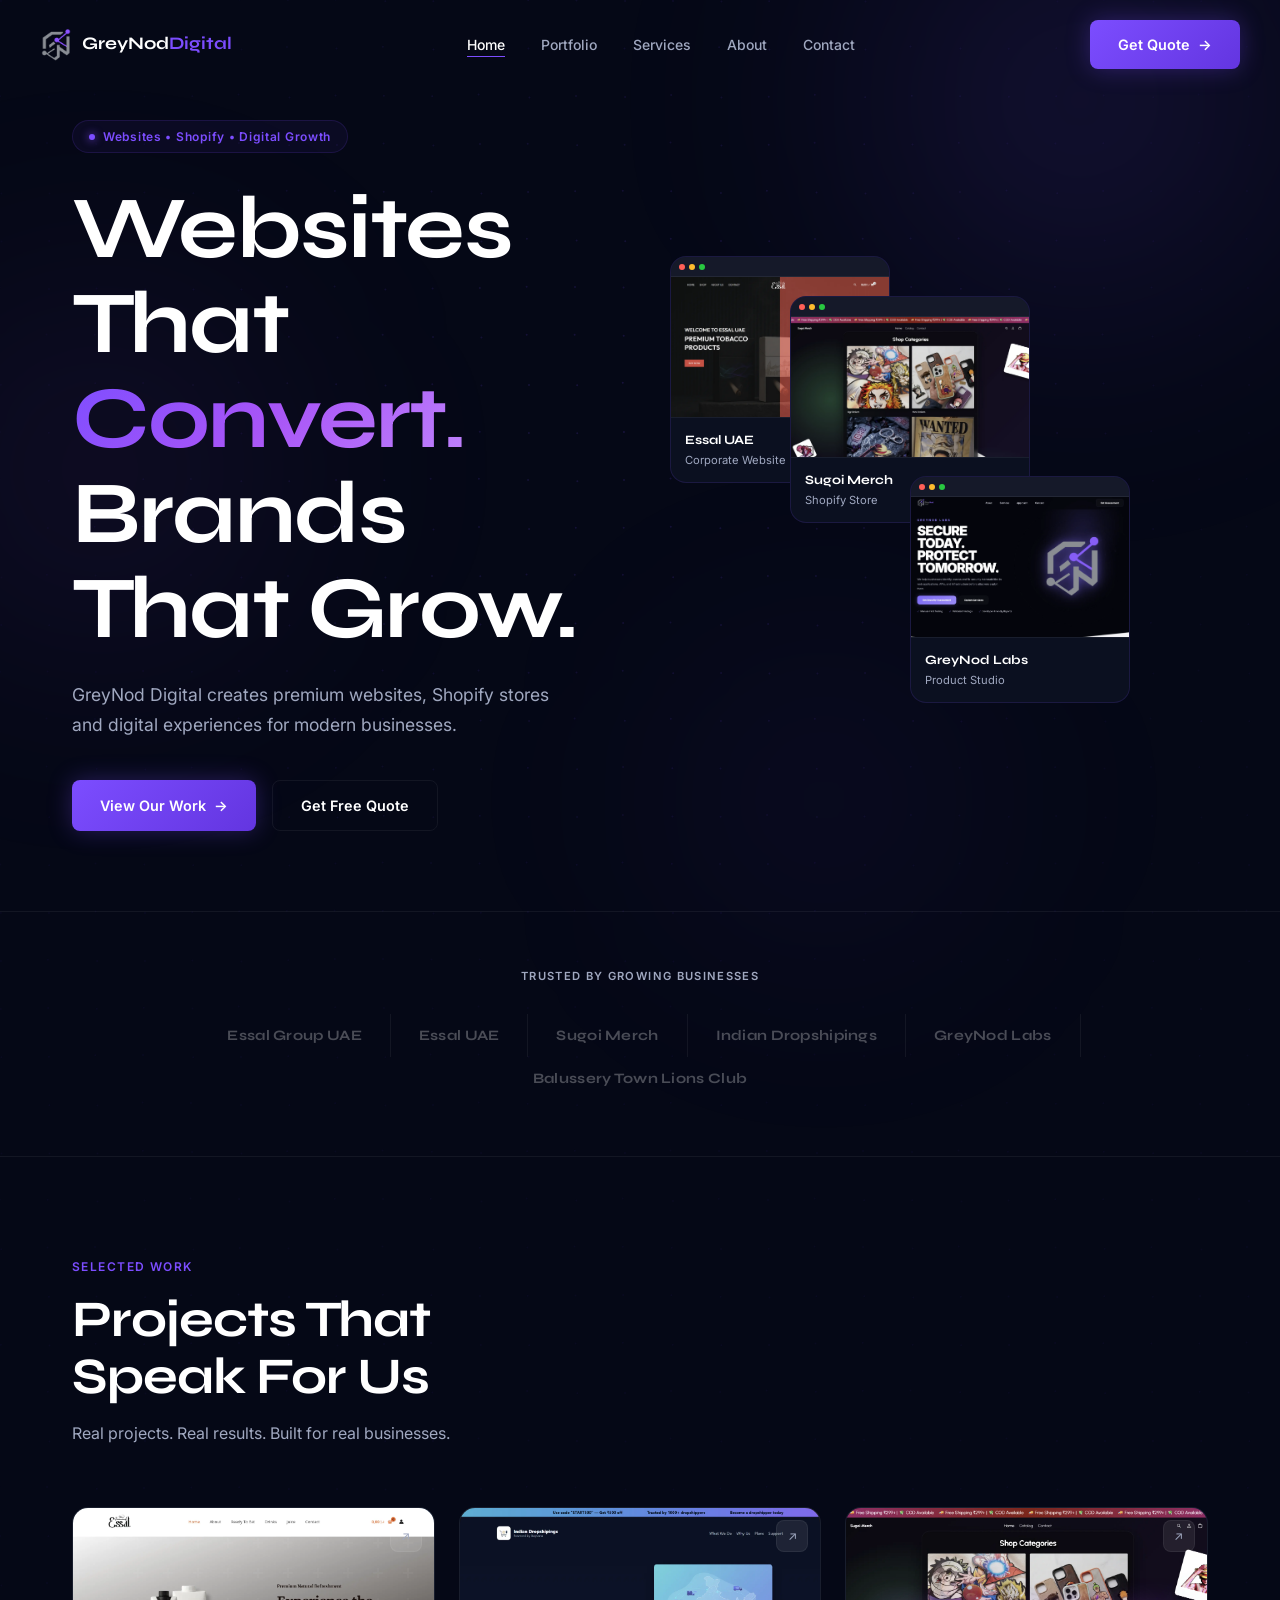
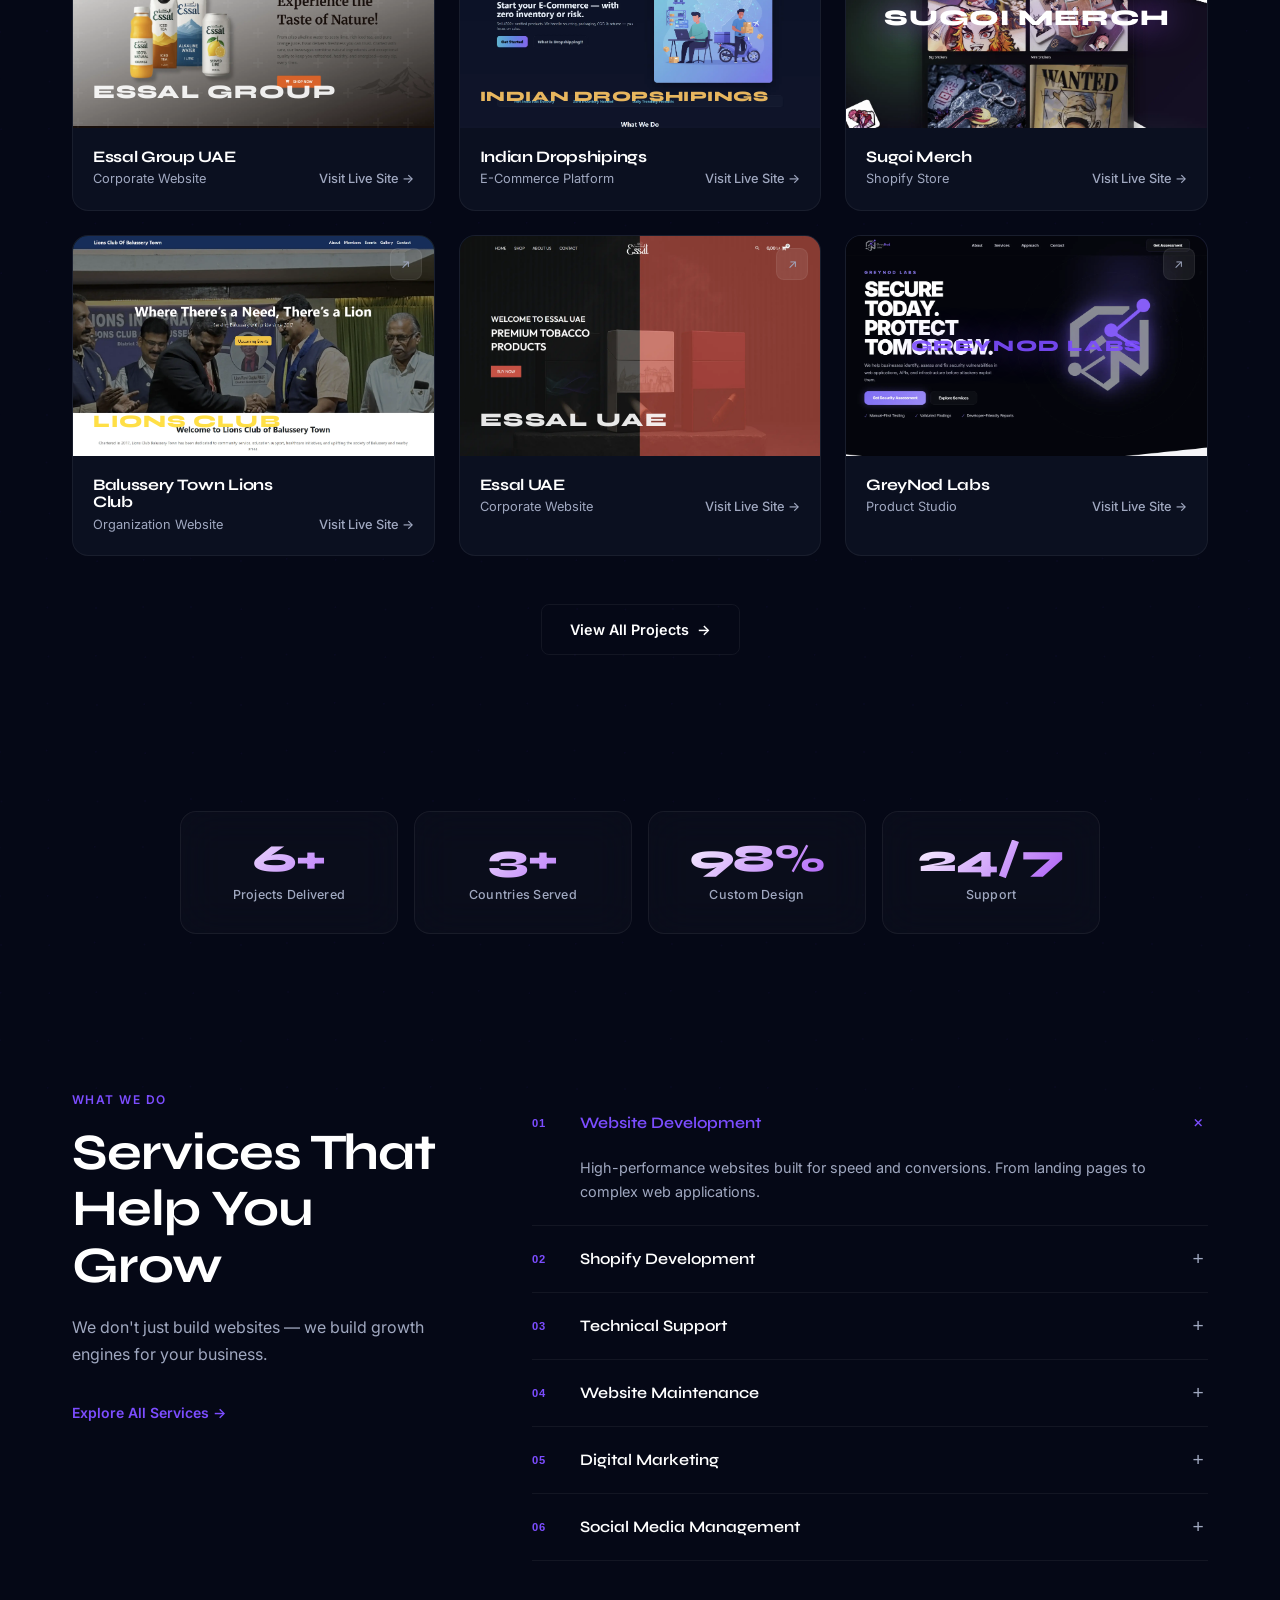
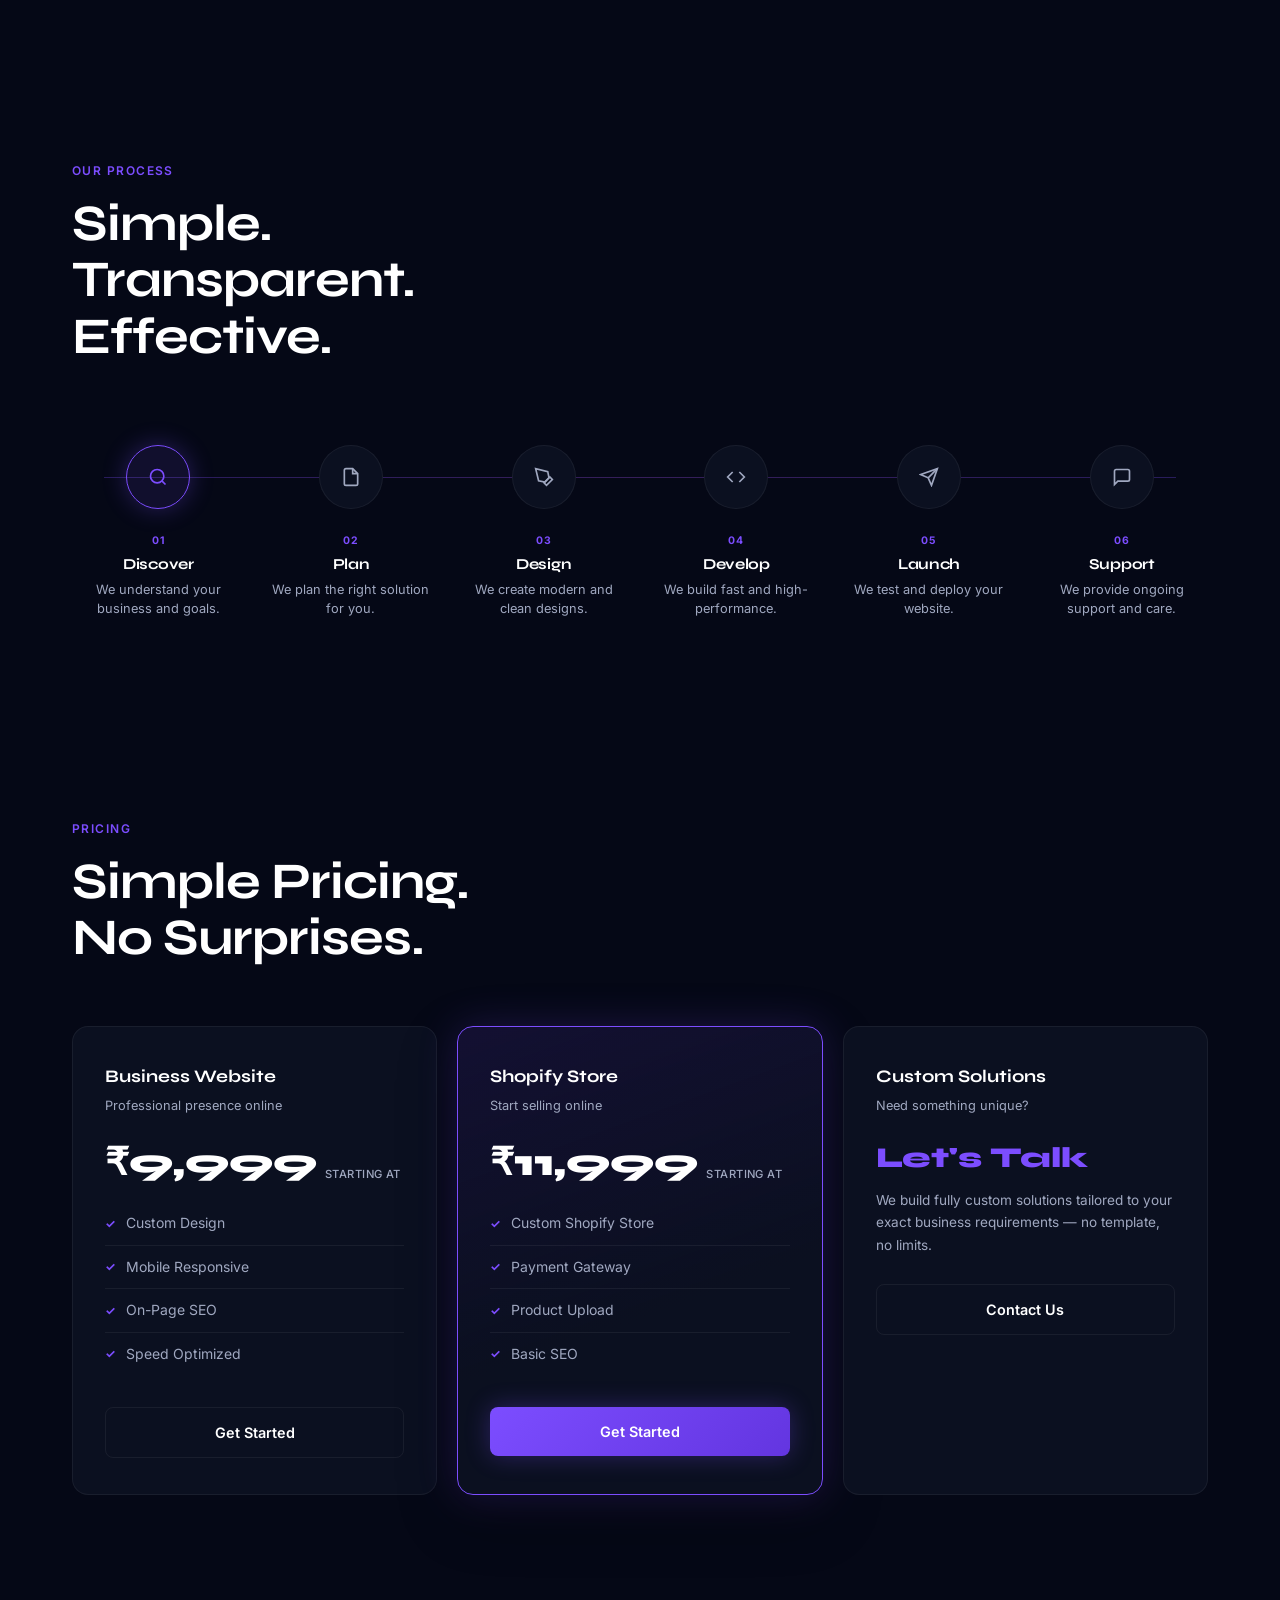
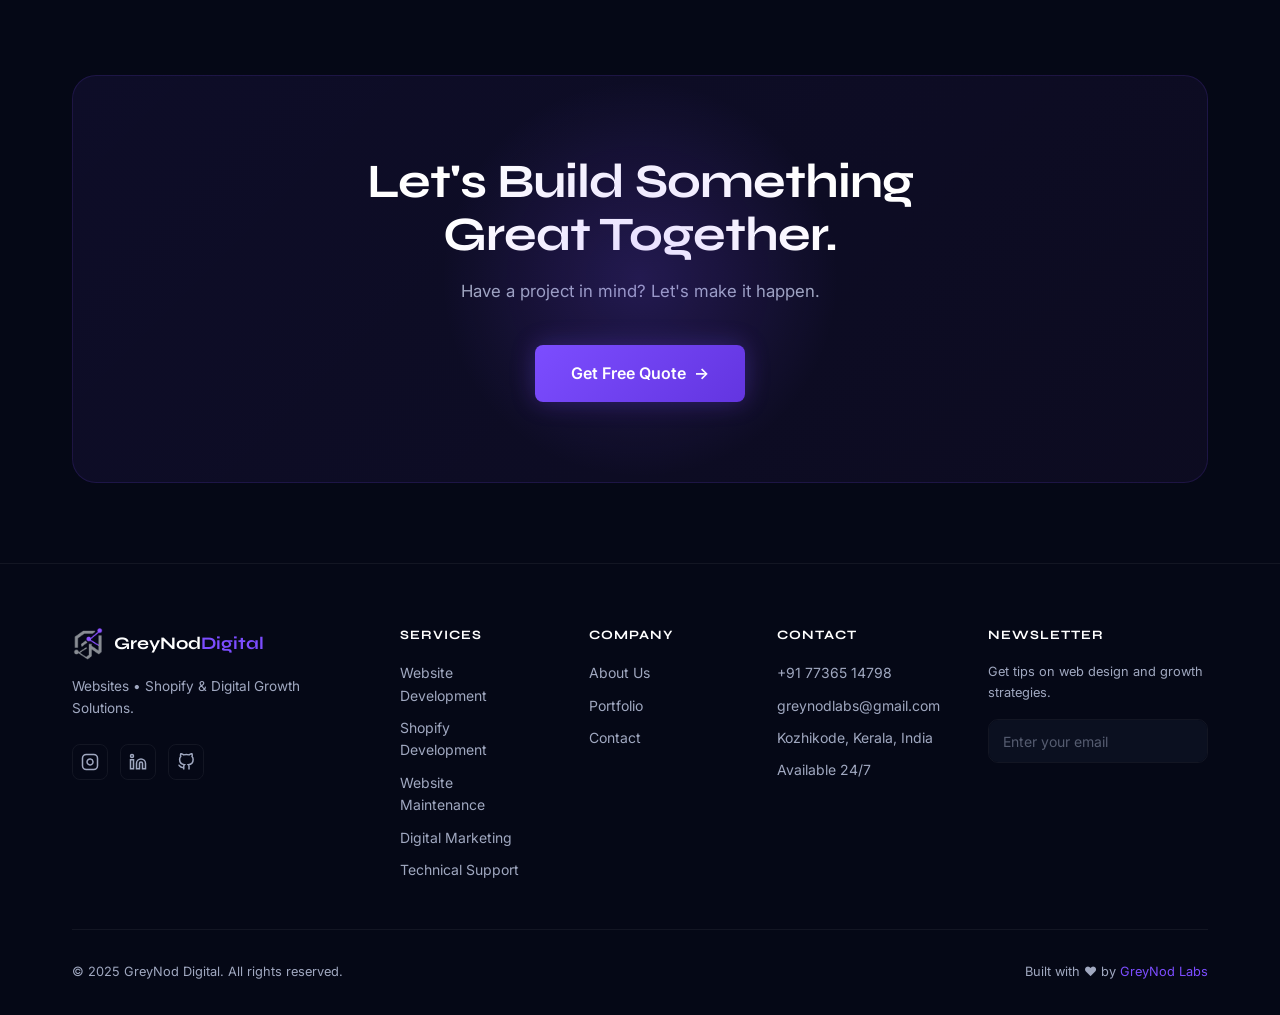
==== index.html @ eddce2ac "Initial GreyNod Digital website" ====
<!DOCTYPE html>
<html lang="en">
<head>
  <meta charset="UTF-8" />
  <meta name="viewport" content="width=device-width, initial-scale=1.0" />
  <title>GreyNod Digital — Websites • Shopify • Digital Growth</title>
  <meta name="description" content="GreyNod Digital creates premium websites, Shopify stores and digital experiences for modern businesses." />
  <link rel="canonical" href="https://greynoddigital.com/" />
  <link rel="icon" href="assets/logo/favicon.ico" />
  <meta property="og:type" content="website" />
  <meta property="og:title" content="GreyNod Digital — Websites • Shopify • Digital Growth" />
  <meta property="og:description" content="GreyNod Digital creates premium websites, Shopify stores and digital experiences for modern businesses." />
  <meta property="og:url" content="https://greynoddigital.com/" />
  <meta property="og:image" content="assets/logo/logo.png" />
  <meta name="twitter:card" content="summary_large_image" />
  <meta name="twitter:title" content="GreyNod Digital — Websites • Shopify • Digital Growth" />
  <meta name="twitter:description" content="GreyNod Digital creates premium websites, Shopify stores and digital experiences for modern businesses." />
  <meta name="twitter:image" content="assets/logo/logo.png" />
  <link rel="preconnect" href="https://fonts.googleapis.com" />
  <link rel="preconnect" href="https://fonts.gstatic.com" crossorigin />
  <link href="https://fonts.googleapis.com/css2?family=Inter:wght@300;400;500;600;700&family=Syne:wght@600;700;800&display=swap" rel="stylesheet" />
  <link rel="stylesheet" href="style.css" />
</head>
<body>

  <!-- BACKGROUND -->
  <canvas id="grid-canvas"></canvas>
  <div class="orb orb-1"></div>
  <div class="orb orb-2"></div>
  <div class="orb orb-3"></div>

  <!-- NAVIGATION -->
  <nav id="navbar">
    <div class="nav-inner">
      <a href="index.html" class="logo">
        <!-- Replace src with assets/logo/greynod-digital.svg when ready -->
        <img src="assets/logo/logo.png" alt="GreyNod Digital logo" width="32" height="32">
        <span class="logo-text">GreyNod<span class="logo-accent">Digital</span></span>
      </a>
      <ul class="nav-links">
        <li><a href="index.html">Home</a></li>
        <li><a href="portfolio.html">Portfolio</a></li>
        <li><a href="services.html">Services</a></li>
        <li><a href="about.html">About</a></li>
        <li><a href="contact.html">Contact</a></li>
      </ul>
      <a href="contact.html" class="btn btn-primary magnetic">Get Quote <span class="btn-arrow">→</span></a>
      <button class="nav-toggle" aria-label="Toggle menu">
        <span></span><span></span><span></span>
      </button>
    </div>
  </nav>

 <!-- HERO -->

<section id="home" class="hero">
  <div class="hero-content">
    <div class="hero-badge reveal">
      <span class="badge-dot"></span>
      Websites • Shopify • Digital Growth
    </div>

<h1 class="hero-headline reveal">
  Websites That<br />
  <span class="text-gradient">Convert.</span><br />
  Brands That Grow.
</h1>

<p class="hero-sub reveal">
  GreyNod Digital creates premium websites, Shopify stores and digital experiences for modern businesses.
</p>

<div class="hero-actions reveal">
  <a href="portfolio.html" class="btn btn-primary magnetic">
    View Our Work
    <span class="btn-arrow">→</span>
  </a>

  <a href="contact.html" class="btn btn-ghost magnetic">
    Get Free Quote
  </a>
</div>

  </div>

  <div class="hero-visual">

<!-- CARD 1 : ESSAL UAE -->
<a href="https://essaluae.com/"
   target="_blank"
   rel="noopener noreferrer"
   class="project-card-link">

  <div class="project-card card-1 reveal">
    <div class="card-screen">
      <div class="card-screen-bar"></div>

      <div class="card-img-block essal-bg has-photo">
        <img
          src="assets/portfolio/essal-uae.webp"
          alt="Essal UAE website"
          class="card-screenshot">
      </div>
    </div>

    <div class="card-label">
      <span class="card-name">Essal UAE</span>
      <span class="card-type">Corporate Website</span>
    </div>

    <div class="card-glow"></div>
  </div>

</a>

<!-- CARD 2 : SUGOI MERCH -->
<a href="https://www.sugoimerch.in/"
   target="_blank"
   rel="noopener noreferrer"
   class="project-card-link">

  <div class="project-card card-2 reveal">
    <div class="card-screen">
      <div class="card-screen-bar"></div>

      <div class="card-img-block sugoi-bg">
        <img
          src="assets/portfolio/sugoi-merch.webp"
          alt="Sugoi Merch Shopify Store"
          class="card-screenshot">
      </div>
    </div>

    <div class="card-label">
      <span class="card-name">Sugoi Merch</span>
      <span class="card-type">Shopify Store</span>
    </div>

    <div class="card-glow glow-pink"></div>
  </div>

</a>

<!-- CARD 3 : GREYNOD LABS -->
<a href="https://greynodlabs.com/"
   target="_blank"
   rel="noopener noreferrer"
   class="project-card-link">

  <div class="project-card card-3 reveal">
    <div class="card-screen">
      <div class="card-screen-bar"></div>

      <div class="card-img-block greynod-bg">
        <img
          src="assets/portfolio/greynod-labs.webp"
          alt="GreyNod Labs Website"
          class="card-screenshot">
      </div>
    </div>

    <div class="card-label">
      <span class="card-name">GreyNod Labs</span>
      <span class="card-type">Product Studio</span>
    </div>

    <div class="card-glow glow-cyan"></div>
  </div>

</a>

  </div>
</section>


  <!-- TRUST — Static, no animation -->
  <section id="trust" class="trust">
    <div class="container">
      <p class="trust-label">Trusted by growing businesses</p>
      <div class="trust-logos">
        <span>Essal Group UAE</span>
        <span>Essal UAE</span>
        <span>Sugoi Merch</span>
        <span>Indian Dropshipings</span>
        <span>GreyNod Labs</span>
        <span>Balussery Town Lions Club</span>
      </div>
    </div>
  </section>

  <!-- PORTFOLIO (moved above services per brief) -->
  <section id="portfolio" class="portfolio">
    <div class="container">
      <div class="section-header reveal">
        <p class="eyebrow">Selected Work</p>
        <h2>Projects That<br/>Speak For Us</h2>
        <p class="section-sub">Real projects. Real results. Built for real businesses.</p>
      </div>
      <div class="portfolio-grid">
        <div class="portfolio-item reveal" data-category="Corporate Website">
          <div class="portfolio-thumb essal-group-bg has-photo">
            <img src="assets/portfolio/essal-group-uae.webp" alt="Essal Group UAE website">
            <div class="portfolio-overlay">
              <a href="https://essalgroupuae.com/" class="btn btn-sm btn-primary">View Project →</a>
            </div>
            <span class="portfolio-ext-icon">↗</span>
          </div>
          <div class="portfolio-info">
            <div>
              <h3>Essal Group UAE</h3>
              <p>Corporate Website</p>
            </div>
            <a href="https://essalgroupuae.com/" class="link-arrow-sm">Visit Live Site →</a>
          </div>
        </div>
        <div class="portfolio-item reveal" data-category="E-Commerce Platform">
          <div class="portfolio-thumb indian-drop-bg has-photo">
            <img src="assets/portfolio/indian-dropshipings.webp" alt="Indian Dropshipings website">
            <div class="portfolio-overlay">
              <a href="https://indiandropshipings.com/" class="btn btn-sm btn-primary">View Project →</a>
            </div>
            <span class="portfolio-ext-icon">↗</span>
          </div>
          <div class="portfolio-info">
            <div>
              <h3>Indian Dropshipings</h3>
              <p>E-Commerce Platform</p>
            </div>
            <a href="https://indiandropshipings.com/" class="link-arrow-sm">Visit Live Site →</a>
          </div>
        </div>
        <div class="portfolio-item reveal" data-category="Shopify Store">
          <div class="portfolio-thumb sugoi-port-bg has-photo">
            <img src="assets/portfolio/sugoi-merch.webp" alt="Sugoi Merch Shopify store">
            <div class="portfolio-overlay">
              <a href="https://www.sugoimerch.in/" class="btn btn-sm btn-primary">View Project →</a>
            </div>
            <span class="portfolio-ext-icon">↗</span>
          </div>
          <div class="portfolio-info">
            <div>
              <h3>Sugoi Merch</h3>
              <p>Shopify Store</p>
            </div>
            <a href="https://www.sugoimerch.in/" class="link-arrow-sm">Visit Live Site →</a>
          </div>
        </div>
        <div class="portfolio-item reveal" data-category="Organization Website">
          <div class="portfolio-thumb lions-bg has-photo">
            <img src="assets/portfolio/lions-club.webp" alt="Balussery Town Lions Club website">
            <div class="portfolio-overlay">
              <a href="https://balusserytownlionsclub.github.io/" class="btn btn-sm btn-primary">View Project →</a>
            </div>
            <span class="portfolio-ext-icon">↗</span>
          </div>
          <div class="portfolio-info">
            <div>
              <h3>Balussery Town Lions Club</h3>
              <p>Organization Website</p>
            </div>
            <a href="https://balusserytownlionsclub.github.io/" class="link-arrow-sm">Visit Live Site →</a>
          </div>
        </div>
        <div class="portfolio-item reveal" data-category="Corporate Website">
          <div class="portfolio-thumb essal-uae-bg has-photo">
            <img src="assets/portfolio/essal-uae.webp" alt="Essal UAE website">
            <div class="portfolio-overlay">
              <a href=" https://essaluae.com/" class="btn btn-sm btn-primary">View Project →</a>
            </div>
            <span class="portfolio-ext-icon">↗</span>
          </div>
          <div class="portfolio-info">
            <div>
              <h3>Essal UAE</h3>
              <p>Corporate Website</p>
            </div>
            <a href=" https://essaluae.com/" class="link-arrow-sm">Visit Live Site →</a>
          </div>
        </div>
        <div class="portfolio-item reveal" data-category="Product Studio">
          <div class="portfolio-thumb greynod-port-bg has-photo">
            <img src="assets/portfolio/greynod-labs.webp" alt="GreyNod Labs website">
            <div class="portfolio-overlay">
              <a href="https://greynodlabs.com/" class="btn btn-sm btn-primary">View Project →</a>
            </div>
            <span class="portfolio-ext-icon">↗</span>
          </div>
          <div class="portfolio-info">
            <div>
              <h3>GreyNod Labs</h3>
              <p>Product Studio</p>
            </div>
            <a href="https://greynodlabs.com/" class="link-arrow-sm">Visit Live Site →</a>
          </div>
        </div>
      </div>
      <div class="section-cta reveal">
        <a href="portfolio.html" class="btn btn-ghost magnetic">View All Projects <span class="btn-arrow">→</span></a>
      </div>
    </div>
  </section>

  <!-- STATS — Option B: 4 clean columns, no outer container -->
  <section class="stats">
    <div class="container">
      <div class="stats-cols">
        <div class="stat-col reveal">
          <div class="stat-number" data-target="6" data-suffix="+">0+</div>
          <div class="stat-label">Projects Delivered</div>
        </div>
        <div class="stat-col reveal">
          <div class="stat-number" data-target="3" data-suffix="+">0+</div>
          <div class="stat-label">Countries Served</div>
        </div>
        <div class="stat-col reveal">
          <div class="stat-number" data-target="100" data-suffix="%">0%</div>
          <div class="stat-label">Custom Design</div>
        </div>
        <div class="stat-col reveal">
          <div class="stat-number" data-suffix="/7">24/7</div>
          <div class="stat-label">Support</div>
        </div>
      </div>
    </div>
  </section>

  <!-- SERVICES -->
  <section id="services" class="services">
    <div class="container services-layout">
      <div class="services-left reveal">
        <p class="eyebrow">What we do</p>
        <h2>Services That<br/>Help You Grow</h2>
        <p class="services-desc">We don't just build websites — we build growth engines for your business.</p>
        <a href="services.html" class="link-arrow magnetic">Explore All Services →</a>
      </div>
      <div class="services-right">
        <div class="accordion-item reveal active" data-index="0">
          <button class="accordion-trigger">
            <span class="acc-num">01</span>
            <span class="acc-title">Website Development</span>
            <span class="acc-icon">+</span>
          </button>
          <div class="accordion-body">
            High-performance websites built for speed and conversions. From landing pages to complex web applications.
          </div>
        </div>
        <div class="accordion-item reveal" data-index="1">
          <button class="accordion-trigger">
            <span class="acc-num">02</span>
            <span class="acc-title">Shopify Development</span>
            <span class="acc-icon">+</span>
          </button>
          <div class="accordion-body">
            Custom Shopify stores that convert visitors into buyers. Full setup, theme customisation, and integrations.
          </div>
        </div>
        <div class="accordion-item reveal" data-index="2">
          <button class="accordion-trigger">
            <span class="acc-num">03</span>
            <span class="acc-title">Technical Support</span>
            <span class="acc-icon">+</span>
          </button>
          <div class="accordion-body">
            Fast and reliable support when you need it most. Bug fixes, performance tuning, and emergency help.
          </div>
        </div>
        <div class="accordion-item reveal" data-index="3">
          <button class="accordion-trigger">
            <span class="acc-num">04</span>
            <span class="acc-title">Website Maintenance</span>
            <span class="acc-icon">+</span>
          </button>
          <div class="accordion-body">
            Updates, backups, and ongoing care for your website so it stays fast, secure, and always running.
          </div>
        </div>
        <div class="accordion-item reveal" data-index="4">
          <button class="accordion-trigger">
            <span class="acc-num">05</span>
            <span class="acc-title">Digital Marketing</span>
            <span class="acc-icon">+</span>
          </button>
          <div class="accordion-body">
            Strategies that help your brand reach more customers. SEO, paid ads, and growth campaigns.
          </div>
        </div>
        <div class="accordion-item reveal" data-index="5">
          <button class="accordion-trigger">
            <span class="acc-num">06</span>
            <span class="acc-title">Social Media Management</span>
            <span class="acc-icon">+</span>
          </button>
          <div class="accordion-body">
            Content, engagement, and growth for your brand across Instagram, LinkedIn, and more.
          </div>
        </div>
      </div>
    </div>
  </section>

  <!-- PROCESS -->
  <section id="process" class="process">
    <div class="container">
      <div class="section-header reveal">
        <p class="eyebrow">Our Process</p>
        <h2>Simple.<br/>Transparent.<br/>Effective.</h2>
      </div>
      <div class="process-timeline reveal">
        <div class="process-line"></div>
        <div class="process-steps">
          <div class="process-step active" data-step="0">
            <div class="step-node">
              <svg width="20" height="20" viewBox="0 0 24 24" fill="none" stroke="currentColor" stroke-width="2"><circle cx="11" cy="11" r="8"/><path d="m21 21-4.35-4.35"/></svg>
            </div>
            <div class="step-content">
              <span class="step-num">01</span>
              <h4>Discover</h4>
              <p>We understand your business and goals.</p>
            </div>
          </div>
          <div class="process-step" data-step="1">
            <div class="step-node">
              <svg width="20" height="20" viewBox="0 0 24 24" fill="none" stroke="currentColor" stroke-width="2"><path d="M14 2H6a2 2 0 0 0-2 2v16a2 2 0 0 0 2 2h12a2 2 0 0 0 2-2V8z"/><polyline points="14 2 14 8 20 8"/></svg>
            </div>
            <div class="step-content">
              <span class="step-num">02</span>
              <h4>Plan</h4>
              <p>We plan the right solution for you.</p>
            </div>
          </div>
          <div class="process-step" data-step="2">
            <div class="step-node">
              <svg width="20" height="20" viewBox="0 0 24 24" fill="none" stroke="currentColor" stroke-width="2"><path d="M12 19l7-7 3 3-7 7-3-3z"/><path d="M18 13l-1.5-7.5L2 2l3.5 14.5L13 18l5-5z"/></svg>
            </div>
            <div class="step-content">
              <span class="step-num">03</span>
              <h4>Design</h4>
              <p>We create modern and clean designs.</p>
            </div>
          </div>
          <div class="process-step" data-step="3">
            <div class="step-node">
              <svg width="20" height="20" viewBox="0 0 24 24" fill="none" stroke="currentColor" stroke-width="2"><polyline points="16 18 22 12 16 6"/><polyline points="8 6 2 12 8 18"/></svg>
            </div>
            <div class="step-content">
              <span class="step-num">04</span>
              <h4>Develop</h4>
              <p>We build fast and high-performance.</p>
            </div>
          </div>
          <div class="process-step" data-step="4">
            <div class="step-node">
              <svg width="20" height="20" viewBox="0 0 24 24" fill="none" stroke="currentColor" stroke-width="2"><path d="M22 2L11 13"/><path d="M22 2L15 22 11 13 2 9l20-7z"/></svg>
            </div>
            <div class="step-content">
              <span class="step-num">05</span>
              <h4>Launch</h4>
              <p>We test and deploy your website.</p>
            </div>
          </div>
          <div class="process-step" data-step="5">
            <div class="step-node">
              <svg width="20" height="20" viewBox="0 0 24 24" fill="none" stroke="currentColor" stroke-width="2"><path d="M21 15a2 2 0 0 1-2 2H7l-4 4V5a2 2 0 0 1 2-2h14a2 2 0 0 1 2 2z"/></svg>
            </div>
            <div class="step-content">
              <span class="step-num">06</span>
              <h4>Support</h4>
              <p>We provide ongoing support and care.</p>
            </div>
          </div>
        </div>
      </div>
    </div>
  </section>

  <!-- PRICING — Updated per brief -->
  <section id="pricing" class="pricing">
    <div class="container">
      <div class="section-header reveal">
        <p class="eyebrow">Pricing</p>
        <h2>Simple Pricing.<br/>No Surprises.</h2>
      </div>
      <div class="pricing-grid pricing-grid-3">
        <div class="pricing-card reveal">
          <div class="pricing-card-inner">
            <p class="plan-name">Business Website</p>
            <p class="plan-sub">Professional presence online</p>
            <div class="plan-price">₹9,999<span class="plan-from">starting at</span></div>
            <ul class="plan-features">
              <li>Custom Design</li>
              <li>Mobile Responsive</li>
              <li>On-Page SEO</li>
              <li>Speed Optimized</li>
            </ul>
            <a href="contact.html" class="btn btn-ghost magnetic w-full">Get Started</a>
          </div>
        </div>
        <div class="pricing-card featured reveal">
          <div class="pricing-card-inner">
            <p class="plan-name">Shopify Store</p>
            <p class="plan-sub">Start selling online</p>
            <div class="plan-price">₹11,999<span class="plan-from">starting at</span></div>
            <ul class="plan-features">
              <li>Custom Shopify Store</li>
              <li>Payment Gateway</li>
              <li>Product Upload</li>
              <li>Basic SEO</li>
            </ul>
            <a href="contact.html" class="btn btn-primary magnetic w-full">Get Started</a>
          </div>
        </div>
        <div class="pricing-card custom reveal">
          <div class="pricing-card-inner">
            <p class="plan-name">Custom Solutions</p>
            <p class="plan-sub">Need something unique?</p>
            <div class="plan-price custom-price">Let's Talk</div>
            <p class="custom-desc">We build fully custom solutions tailored to your exact business requirements — no template, no limits.</p>
            <a href="contact.html" class="btn btn-ghost magnetic w-full">Contact Us</a>
          </div>
        </div>
      </div>
    </div>
  </section>

  <!-- CTA -->
  <section class="cta-section">
    <div class="container">
      <div class="cta-inner reveal">
        <div class="cta-orb"></div>
        <h2>Let's Build Something<br/>Great Together.</h2>
        <p>Have a project in mind? Let's make it happen.</p>
        <a href="contact.html" class="btn btn-primary magnetic btn-lg">Get Free Quote <span class="btn-arrow">→</span></a>
      </div>
    </div>
  </section>

  <!-- FOOTER -->
  <footer class="footer">
    <div class="container">
      <div class="footer-top">
        <div class="footer-brand">
          <a href="index.html" class="logo">
            <!-- Replace with: <img src="assets/logo/greynod-digital.svg" alt="GreyNod Digital" width="32" height="32"> -->
            <img src="assets/logo/logo.png" alt="GreyNod Digital logo" width="32" height="32">
            <span class="logo-text">GreyNod<span class="logo-accent">Digital</span></span>
          </a>
          <p class="footer-tagline">Websites • Shopify & Digital Growth Solutions.</p>
          <div class="social-links">
            <a href="https://www.instagram.com/greynodlabs/" aria-label="Instagram">
              <svg width="18" height="18" viewBox="0 0 24 24" fill="none" stroke="currentColor" stroke-width="2"><rect x="2" y="2" width="20" height="20" rx="5" ry="5"/><path d="M16 11.37A4 4 0 1 1 12.63 8 4 4 0 0 1 16 11.37z"/><line x1="17.5" y1="6.5" x2="17.51" y2="6.5"/></svg>
            </a>
            <a href="https://www.linkedin.com/company/greynodlabs/" aria-label="LinkedIn">
              <svg width="18" height="18" viewBox="0 0 24 24" fill="none" stroke="currentColor" stroke-width="2"><path d="M16 8a6 6 0 0 1 6 6v7h-4v-7a2 2 0 0 0-2-2 2 2 0 0 0-2 2v7h-4v-7a6 6 0 0 1 6-6z"/><rect x="2" y="9" width="4" height="12"/><circle cx="4" cy="4" r="2"/></svg>
            </a>
            <a href="https://github.com/GreyNodlabs" aria-label="GitHub">
              <svg width="18" height="18" viewBox="0 0 24 24" fill="none" stroke="currentColor" stroke-width="2"><path d="M9 19c-5 1.5-5-2.5-7-3m14 6v-3.87a3.37 3.37 0 0 0-.94-2.61c3.14-.35 6.44-1.54 6.44-7A5.44 5.44 0 0 0 20 4.77 5.07 5.07 0 0 0 19.91 1S18.73.65 16 2.48a13.38 13.38 0 0 0-7 0C6.27.65 5.09 1 5.09 1A5.07 5.07 0 0 0 5 4.77a5.44 5.44 0 0 0-1.5 3.78c0 5.42 3.3 6.61 6.44 7A3.37 3.37 0 0 0 9 18.13V22"/></svg>
            </a>
          </div>
        </div>
        <div class="footer-links-group">
          <h5>Services</h5>
          <ul>
            <li><a href="services.html">Website Development</a></li>
            <li><a href="services.html">Shopify Development</a></li>
            <li><a href="services.html">Website Maintenance</a></li>
            <li><a href="services.html">Digital Marketing</a></li>
            <li><a href="services.html">Technical Support</a></li>
          </ul>
        </div>
        <div class="footer-links-group">
          <h5>Company</h5>
          <ul>
            <li><a href="about.html">About Us</a></li>
            <li><a href="portfolio.html">Portfolio</a></li>
            <li><a href="contact.html">Contact</a></li>
          </ul>
        </div>
        <div class="footer-links-group">
          <h5>Contact</h5>
          <ul>
            <li><a href="tel:+917736514798">+91 77365 14798</a></li>
            <li><a href="mailto:greynodlabs@gmail.com">greynodlabs@gmail.com</a></li>
            <li>Kozhikode, Kerala, India</li>
            <li>Available 24/7</li>
          </ul>
        </div>
        <div class="footer-links-group">
          <h5>Newsletter</h5>
          <p class="newsletter-desc">Get tips on web design and growth strategies.</p>
          <form class="newsletter-form" onsubmit="return false">
            <input type="email" placeholder="Enter your email" />
            <button type="submit" class="newsletter-btn">→</button>
          </form>
        </div>
      </div>
      <div class="footer-bottom">
        <p>© 2025 GreyNod Digital. All rights reserved.</p>
        <p class="footer-credit">Built with ❤ by <a href="#">GreyNod Labs</a></p>
      </div>
    </div>
  </footer>

  <script src="main.js"></script>
</body>
</html>
---- style.css ----
/* =============================================
   GREYNOD DIGITAL — PREMIUM STYLESHEET v2
   ============================================= */

*, *::before, *::after {
  box-sizing: border-box;
  margin: 0;
  padding: 0;
}

:root {
  --primary: #7C4DFF;
  --glow: #A855F7;
  --bg: #050816;
  --card: #0B1020;
  --card2: #0D1428;
  --white: #FFFFFF;
  --secondary: #A0A8C0;
  --border: rgba(124, 77, 255, 0.15);
  --border-subtle: rgba(255,255,255,0.06);
  --font-display: 'Syne', sans-serif;
  --font-body: 'Inter', sans-serif;
  --transition: 0.4s cubic-bezier(0.4, 0, 0.2, 1);
}

html {
  scroll-behavior: smooth;
  font-size: 16px;
}

body {
  background: var(--bg);
  color: var(--white);
  font-family: var(--font-body);
  overflow-x: hidden;
  line-height: 1.6;
}

/* ---- CANVAS BACKGROUND ---- */
#grid-canvas {
  position: fixed;
  inset: 0;
  z-index: 0;
  pointer-events: none;
  opacity: 0.35;
}

/* ---- ORB BLOBS ---- */
.orb {
  position: fixed;
  border-radius: 50%;
  filter: blur(120px);
  pointer-events: none;
  z-index: 0;
  animation: orbFloat 8s ease-in-out infinite alternate;
}
.orb-1 {
  width: 600px; height: 600px;
  background: radial-gradient(circle, rgba(124,77,255,0.18) 0%, transparent 70%);
  top: -200px; right: -100px;
  animation-delay: 0s;
}
.orb-2 {
  width: 500px; height: 500px;
  background: radial-gradient(circle, rgba(168,85,247,0.12) 0%, transparent 70%);
  bottom: 20%; left: -150px;
  animation-delay: -3s;
}
.orb-3 {
  width: 400px; height: 400px;
  background: radial-gradient(circle, rgba(124,77,255,0.1) 0%, transparent 70%);
  bottom: -100px; right: 20%;
  animation-delay: -6s;
}
@keyframes orbFloat {
  from { transform: translate(0, 0) scale(1); }
  to { transform: translate(40px, 60px) scale(1.08); }
}

/* ---- LAYOUT ---- */
.container {
  max-width: 1200px;
  margin: 0 auto;
  padding: 0 32px;
  position: relative;
  z-index: 1;
}

/* ---- TYPOGRAPHY ---- */
h1, h2, h3, h4, h5 {
  font-family: var(--font-display);
  font-weight: 700;
  line-height: 1.1;
  letter-spacing: -0.02em;
}

h1 { font-size: clamp(3rem, 7vw, 5.5rem); }
h2 { font-size: clamp(2rem, 4vw, 3.2rem); }
h3 { font-size: 1.25rem; }

.text-gradient {
  background: linear-gradient(135deg, var(--primary), var(--glow), #c084fc);
  -webkit-background-clip: text;
  -webkit-text-fill-color: transparent;
  background-clip: text;
}

.eyebrow {
  font-size: 0.75rem;
  font-weight: 600;
  letter-spacing: 0.12em;
  text-transform: uppercase;
  color: var(--primary);
  margin-bottom: 16px;
}

/* ---- BUTTONS ---- */
.btn {
  display: inline-flex;
  align-items: center;
  gap: 8px;
  padding: 13px 28px;
  border-radius: 8px;
  font-family: var(--font-body);
  font-size: 0.9rem;
  font-weight: 600;
  cursor: pointer;
  text-decoration: none;
  border: none;
  transition: all var(--transition);
  position: relative;
  overflow: hidden;
}
.btn::after {
  content: '';
  position: absolute;
  inset: 0;
  background: white;
  opacity: 0;
  transition: opacity 0.2s;
}
.btn:hover::after { opacity: 0.06; }

.btn-primary {
  background: linear-gradient(135deg, var(--primary), #6335e0);
  color: white;
  box-shadow: 0 0 24px rgba(124,77,255,0.3);
}
.btn-primary:hover {
  box-shadow: 0 0 40px rgba(124,77,255,0.55), 0 8px 32px rgba(124,77,255,0.3);
  transform: translateY(-1px);
}
.btn-ghost {
  background: transparent;
  color: var(--white);
  border: 1px solid var(--border-subtle);
}
.btn-ghost:hover {
  border-color: var(--primary);
  box-shadow: 0 0 20px rgba(124,77,255,0.15);
  transform: translateY(-1px);
}
.btn-sm {
  padding: 10px 20px;
  font-size: 0.8rem;
}
.btn-lg {
  padding: 16px 36px;
  font-size: 1rem;
}
.btn-arrow {
  transition: transform 0.3s;
}
.btn:hover .btn-arrow { transform: translateX(4px); }
.w-full { width: 100%; justify-content: center; }

.link-arrow {
  color: var(--primary);
  text-decoration: none;
  font-size: 0.875rem;
  font-weight: 600;
  transition: gap 0.2s, opacity 0.2s;
  display: inline-flex;
  align-items: center;
  gap: 4px;
}
.link-arrow:hover { opacity: 0.8; gap: 8px; }
.link-arrow-sm {
  color: var(--secondary);
  text-decoration: none;
  font-size: 0.8rem;
  font-weight: 500;
  transition: color 0.2s;
  white-space: nowrap;
}
.link-arrow-sm:hover { color: var(--primary); }

/* ---- REVEAL ANIMATION ---- */
.reveal {
  opacity: 0;
  transform: translateY(28px);
  transition: opacity 0.7s cubic-bezier(0.4,0,0.2,1), transform 0.7s cubic-bezier(0.4,0,0.2,1);
}
.reveal.visible {
  opacity: 1;
  transform: translateY(0);
}

/* ---- SECTION CTA ---- */
.section-cta {
  text-align: center;
  margin-top: 48px;
}

/* ============================================
   NAVIGATION
   ============================================ */
#navbar {
  position: fixed;
  top: 0;
  left: 0;
  right: 0;
  z-index: 100;
  padding: 20px 32px;
  transition: all 0.4s;
}
#navbar.scrolled {
  padding: 14px 32px;
  background: rgba(5, 8, 22, 0.85);
  backdrop-filter: blur(24px);
  border-bottom: 1px solid var(--border-subtle);
}
.nav-inner {
  max-width: 1200px;
  margin: 0 auto;
  display: flex;
  align-items: center;
  gap: 48px;
}
.logo {
  display: flex;
  align-items: center;
  gap: 10px;
  text-decoration: none;
  flex-shrink: 0;
}
/* Logo image sizing — when SVG file is added */
.logo img {
  width: 32px;
  height: 32px;
  object-fit: contain;
}
.logo-text {
  font-family: var(--font-display);
  font-size: 1.1rem;
  font-weight: 700;
  color: var(--white);
}
.logo-accent {
  color: var(--primary);
}
.nav-links {
  display: flex;
  list-style: none;
  gap: 36px;
  margin: 0 auto;
}
.nav-links a {
  color: var(--secondary);
  text-decoration: none;
  font-size: 0.875rem;
  font-weight: 500;
  transition: color 0.2s;
  position: relative;
}
.nav-links a::after {
  content: '';
  position: absolute;
  bottom: -4px;
  left: 0;
  width: 0;
  height: 1px;
  background: var(--primary);
  transition: width 0.3s;
}
.nav-links a:hover { color: var(--white); }
.nav-links a:hover::after { width: 100%; }
.nav-links a.active { color: var(--white); }
.nav-links a.active::after { width: 100%; }
.nav-toggle {
  display: none;
  flex-direction: column;
  gap: 5px;
  background: none;
  border: none;
  cursor: pointer;
  padding: 4px;
  margin-left: auto;
}
.nav-toggle span {
  display: block;
  width: 22px;
  height: 2px;
  background: var(--white);
  border-radius: 2px;
  transition: all 0.3s;
}

/* ============================================
   HERO
   ============================================ */
.hero {
  min-height: 100vh;
  display: grid;
  grid-template-columns: 1fr 1fr;
  align-items: center;
  gap: 60px;
  padding: 120px 32px 80px;
  max-width: 1200px;
  margin: 0 auto;
  position: relative;
  z-index: 1;
}
.hero-badge {
  display: inline-flex;
  align-items: center;
  gap: 8px;
  padding: 6px 16px;
  border: 1px solid var(--border);
  border-radius: 100px;
  font-size: 0.75rem;
  font-weight: 600;
  letter-spacing: 0.06em;
  color: var(--primary);
  margin-bottom: 28px;
  background: rgba(124,77,255,0.06);
}
.badge-dot {
  width: 6px;
  height: 6px;
  border-radius: 50%;
  background: var(--primary);
  box-shadow: 0 0 8px var(--primary);
  animation: pulse 2s ease-in-out infinite;
}
@keyframes pulse {
  0%, 100% { opacity: 1; transform: scale(1); }
  50% { opacity: 0.5; transform: scale(0.8); }
}
.hero-headline {
  margin-bottom: 24px;
  line-height: 1.08;
}
.hero-sub {
  color: var(--secondary);
  font-size: 1.1rem;
  line-height: 1.7;
  margin-bottom: 40px;
  max-width: 480px;
}
.hero-actions {
  display: flex;
  gap: 16px;
  flex-wrap: wrap;
}
.scroll-hint {
  position: absolute;
  bottom: 40px;
  left: 50%;
  transform: translateX(-50%);
  display: flex;
  align-items: center;
  gap: 10px;
  color: var(--secondary);
  font-size: 0.75rem;
  letter-spacing: 0.1em;
  text-transform: uppercase;
  text-decoration: none;
  transition: color 0.2s;
}
.scroll-hint:hover { color: var(--white); }
.scroll-dot {
  width: 8px;
  height: 8px;
  border-radius: 50%;
  border: 1px solid var(--secondary);
  animation: scrollBounce 2s ease-in-out infinite;
}
@keyframes scrollBounce {
  0%, 100% { transform: translateY(0); }
  50% { transform: translateY(6px); }
}

/* ---- HERO CARDS ---- */
.hero-visual {
  position: relative;
  height: 520px;
  perspective: 1200px;
}
.project-card {
  position: absolute;
  width: 220px;
  border-radius: 16px;
  border: 1px solid var(--border);
  background: var(--card);
  overflow: hidden;
  cursor: pointer;
  transition: transform 0.4s cubic-bezier(0.4,0,0.2,1), box-shadow 0.4s;
  will-change: transform;
}
.project-card:hover {
  transform: translateY(-10px) scale(1.03) !important;
}
.card-1 {
  top: 40px;
  left: 0;
  transform: rotate(-6deg) translateZ(0);
  animation: floatCard1 5s ease-in-out infinite alternate;
  z-index: 3;
}
.card-2 {
  top: 80px;
  left: 120px;
  transform: rotate(2deg) translateZ(30px);
  animation: floatCard2 6s ease-in-out infinite alternate;
  z-index: 4;
  width: 240px;
}
.card-3 {
  top: 260px;
  left: 240px;
  transform: rotate(-3deg) translateZ(60px);
  animation: floatCard3 7s ease-in-out infinite alternate;
  z-index: 5;
}
@keyframes floatCard1 {
  from { transform: rotate(-6deg) translateY(0); }
  to { transform: rotate(-6deg) translateY(-16px); }
}
@keyframes floatCard2 {
  from { transform: rotate(2deg) translateY(0); }
  to { transform: rotate(2deg) translateY(-20px); }
}
@keyframes floatCard3 {
  from { transform: rotate(-3deg) translateY(0); }
  to { transform: rotate(-3deg) translateY(-12px); }
}
.card-screen {
  height: 160px;
  overflow: hidden;
  position: relative;
}
.card-screen-bar {
  position: absolute;
  top: 0;
  left: 0;
  right: 0;
  height: 20px;
  background: rgba(255,255,255,0.04);
  border-bottom: 1px solid var(--border-subtle);
  display: flex;
  align-items: center;
  padding: 0 8px;
  gap: 4px;
  z-index: 2;
}
.card-screen-bar::before {
  content: ''; width: 6px; height: 6px;
  border-radius: 50%; background: #ff5f57;
  box-shadow: 10px 0 0 #febc2e, 20px 0 0 #28c840;
}
.card-img-block {
  position: absolute;
  inset: 20px 0 0;
  background-size: cover;
  background-position: center top;
  overflow: hidden;
}
/* Screenshot image inside card — add when ready */
.card-screenshot {
  width: 100%;
  height: 100%;
  object-fit: cover;
  object-position: top;
  display: block;
}
.essal-bg {
  background: linear-gradient(135deg, #0a192f 0%, #1a3a5c 50%, #0d2137 100%);
}
.essal-bg::after {
  content: 'ESSAL UAE';
  position: absolute;
  bottom: 12px;
  left: 12px;
  font-family: var(--font-display);
  font-size: 0.65rem;
  font-weight: 700;
  color: rgba(255,255,255,0.9);
  letter-spacing: 0.08em;
}
.sugoi-bg {
  background: linear-gradient(135deg, #1a0a2e 0%, #3d1076 50%, #1a0a2e 100%);
  display: flex;
  align-items: center;
  justify-content: center;
}
.card-brand-text {
  font-family: var(--font-display);
  font-size: 1rem;
  font-weight: 800;
  color: white;
  text-align: center;
  line-height: 1.1;
  letter-spacing: 0.04em;
  text-shadow: 0 0 20px rgba(168,85,247,0.6);
}
.greynod-bg {
  background: linear-gradient(135deg, #0a0818 0%, #1a1040 50%, #0a0818 100%);
  display: flex;
  align-items: center;
  justify-content: center;
}
.card-label {
  padding: 12px 14px;
  border-top: 1px solid var(--border-subtle);
  display: flex;
  flex-direction: column;
  gap: 2px;
}
.card-name {
  font-family: var(--font-display);
  font-size: 0.8rem;
  font-weight: 700;
  color: var(--white);
}
.card-type {
  font-size: 0.7rem;
  color: var(--secondary);
}
.card-glow {
  position: absolute;
  inset: -1px;
  border-radius: 16px;
  opacity: 0;
  transition: opacity 0.4s;
  pointer-events: none;
  box-shadow: 0 0 40px rgba(124,77,255,0.5), inset 0 0 20px rgba(124,77,255,0.1);
}
.glow-pink { box-shadow: 0 0 40px rgba(168,85,247,0.5), inset 0 0 20px rgba(168,85,247,0.1); }
.glow-cyan { box-shadow: 0 0 40px rgba(99,102,241,0.5), inset 0 0 20px rgba(99,102,241,0.1); }
.project-card:hover .card-glow { opacity: 1; }

/* ============================================
   TRUST — Static, no marquee
   ============================================ */
.trust {
  padding: 56px 0;
  border-top: 1px solid var(--border-subtle);
  border-bottom: 1px solid var(--border-subtle);
  position: relative;
  z-index: 1;
}
.trust-label {
  font-size: 0.7rem;
  font-weight: 600;
  letter-spacing: 0.12em;
  text-transform: uppercase;
  color: var(--secondary);
  margin-bottom: 28px;
  text-align: center;
}
.trust-logos {
  display: flex;
  align-items: center;
  justify-content: center;
  flex-wrap: wrap;
  gap: 0;
}
.trust-logos span {
  padding: 10px 28px;
  font-family: var(--font-display);
  font-size: 0.9rem;
  font-weight: 700;
  color: rgba(255,255,255,0.28);
  border-right: 1px solid var(--border-subtle);
  white-space: nowrap;
  transition: color 0.25s;
  letter-spacing: 0.02em;
}
.trust-logos span:last-child { border-right: none; }
.trust-logos span:hover { color: rgba(255,255,255,0.65); }

/* ============================================
   STATS — Premium glass cards (compact, Vercel/Stripe-style)
   ============================================ */
.stats {
  padding: 56px 0;
  position: relative;
  z-index: 1;
}
.stats-cols {
  display: grid;
  grid-template-columns: repeat(4, 1fr);
  gap: 16px;
  max-width: 920px;
  margin: 0 auto;
}
.stat-col {
  text-align: center;
  padding: 28px 20px;
  border-radius: 16px;
  border: 1px solid var(--border-subtle);
  background: rgba(255,255,255,0.025);
  backdrop-filter: blur(20px);
  transition: border-color 0.3s, transform 0.3s, background 0.3s;
}
.stat-col:hover {
  border-color: var(--border);
  background: rgba(124,77,255,0.06);
  transform: translateY(-4px);
}
.stat-divider { display: none; }
.stat-number {
  font-family: var(--font-display);
  font-size: clamp(1.9rem, 3vw, 2.6rem);
  font-weight: 800;
  background: linear-gradient(135deg, var(--white), var(--glow));
  -webkit-background-clip: text;
  -webkit-text-fill-color: transparent;
  background-clip: text;
  margin-bottom: 6px;
  line-height: 1;
  letter-spacing: -0.02em;
}
.stat-label {
  color: var(--secondary);
  font-size: 0.78rem;
  font-weight: 500;
  letter-spacing: 0.02em;
}

/* ============================================
   SERVICES
   ============================================ */
.services {
  padding: 100px 0;
  position: relative;
  z-index: 1;
}
.services-layout {
  display: grid;
  grid-template-columns: 380px 1fr;
  gap: 80px;
  align-items: start;
}
.services-left h2 {
  margin-bottom: 20px;
}
.services-desc {
  color: var(--secondary);
  line-height: 1.7;
  margin-bottom: 32px;
}
.accordion-item {
  border-bottom: 1px solid var(--border-subtle);
  overflow: hidden;
}
.accordion-trigger {
  width: 100%;
  display: flex;
  align-items: center;
  gap: 20px;
  padding: 22px 0;
  background: none;
  border: none;
  cursor: pointer;
  color: var(--white);
  text-align: left;
  transition: all 0.2s;
}
.accordion-trigger:hover { padding-left: 4px; }
.acc-num {
  font-size: 0.7rem;
  font-weight: 700;
  color: var(--primary);
  letter-spacing: 0.08em;
  min-width: 28px;
}
.acc-title {
  font-family: var(--font-display);
  font-size: 1rem;
  font-weight: 600;
  flex: 1;
  transition: color 0.2s;
}
.accordion-item.active .acc-title,
.accordion-trigger:hover .acc-title { color: var(--primary); }
.acc-icon {
  font-size: 1.2rem;
  font-weight: 300;
  color: var(--secondary);
  transition: transform 0.3s, color 0.2s;
  min-width: 20px;
  text-align: center;
}
.accordion-item.active .acc-icon {
  transform: rotate(45deg);
  color: var(--primary);
}
.accordion-body {
  max-height: 0;
  overflow: hidden;
  color: var(--secondary);
  font-size: 0.9rem;
  line-height: 1.7;
  transition: max-height 0.4s cubic-bezier(0.4,0,0.2,1), padding 0.4s;
  padding: 0 48px 0 48px;
}
.accordion-item.active .accordion-body {
  max-height: 120px;
  padding: 0 48px 20px 48px;
}

/* ============================================
   PORTFOLIO
   ============================================ */
.portfolio {
  padding: 100px 0;
  position: relative;
  z-index: 1;
}
.section-header {
  margin-bottom: 60px;
}
.section-header h2 {
  margin-bottom: 16px;
}
.section-sub {
  color: var(--secondary);
  font-size: 1rem;
  line-height: 1.6;
  max-width: 480px;
}
.portfolio-grid {
  display: grid;
  grid-template-columns: repeat(3, 1fr);
  gap: 24px;
}
.portfolio-item {
  border-radius: 16px;
  overflow: hidden;
  border: 1px solid var(--border-subtle);
  background: var(--card);
  transition: border-color 0.3s, transform 0.4s cubic-bezier(0.4,0,0.2,1), box-shadow 0.4s;
  cursor: pointer;
}
.portfolio-item:hover {
  border-color: var(--border);
  transform: translateY(-8px);
  box-shadow: 0 24px 60px rgba(0,0,0,0.4), 0 0 40px rgba(124,77,255,0.1);
}
.portfolio-thumb {
  height: 220px;
  position: relative;
  overflow: hidden;
}
/* Screenshot image inside portfolio thumb */
.portfolio-thumb img {
  width: 100%;
  height: 100%;
  object-fit: cover;
  object-position: top;
  display: block;
}
.portfolio-overlay {
  position: absolute;
  inset: 0;
  background: rgba(5, 8, 22, 0.7);
  display: flex;
  align-items: center;
  justify-content: center;
  opacity: 0;
  transition: opacity 0.3s;
}
.portfolio-item:hover .portfolio-overlay { opacity: 1; }
.portfolio-ext-icon {
  position: absolute;
  top: 12px;
  right: 12px;
  width: 32px;
  height: 32px;
  background: rgba(255,255,255,0.08);
  border: 1px solid var(--border-subtle);
  border-radius: 8px;
  display: flex;
  align-items: center;
  justify-content: center;
  font-size: 0.75rem;
  color: var(--secondary);
  z-index: 2;
  transition: background 0.2s, color 0.2s;
}
.portfolio-item:hover .portfolio-ext-icon {
  background: var(--primary);
  color: white;
}
.portfolio-info {
  padding: 20px;
  display: flex;
  justify-content: space-between;
  align-items: flex-end;
  gap: 12px;
}
.portfolio-info h3 {
  font-size: 1rem;
  margin-bottom: 4px;
  color: var(--white);
}
.portfolio-info p {
  font-size: 0.8rem;
  color: var(--secondary);
}
.case-meta {
  display: flex;
  flex-wrap: wrap;
  gap: 14px 22px;
  padding: 14px 20px 0;
  margin-top: -4px;
  border-top: 1px solid var(--border-subtle);
}
.case-meta-item {
  display: flex;
  flex-direction: column;
  gap: 3px;
}
.case-meta-label {
  font-size: 0.62rem;
  font-weight: 700;
  text-transform: uppercase;
  letter-spacing: 0.08em;
  color: var(--secondary);
}
.case-meta-value {
  font-size: 0.82rem;
  font-weight: 600;
  color: var(--white);
}
.case-live-btn {
  margin: 4px 20px 18px;
}

/* Real screenshot present — suppress placeholder label/pattern */
.has-photo::before,
.has-photo::after { content: none; }
.card-img-block.has-photo { display: block; }

/* Portfolio thumbnail placeholder backgrounds */
.essal-group-bg {
  background: linear-gradient(135deg, #0a1628 0%, #1a3a5c 40%, #0f2644 100%);
  position: relative;
}
.essal-group-bg::before {
  content: '';
  position: absolute;
  inset: 0;
  background: url("data:image/svg+xml,%3Csvg width='60' height='60' viewBox='0 0 60 60' xmlns='http://www.w3.org/2000/svg'%3E%3Cg fill='none' fill-rule='evenodd'%3E%3Cg fill='%23ffffff' fill-opacity='0.03'%3E%3Cpath d='M36 34v-4h-2v4h-4v2h4v4h2v-4h4v-2h-4zm0-30V0h-2v4h-4v2h4v4h2V6h4V4h-4zM6 34v-4H4v4H0v2h4v4h2v-4h4v-2H6zM6 4V0H4v4H0v2h4v4h2V6h4V4H6z'/%3E%3C/g%3E%3C/g%3E%3C/svg%3E");
}
.essal-group-bg::after {
  content: 'ESSAL GROUP';
  position: absolute;
  bottom: 20px;
  left: 20px;
  font-family: var(--font-display);
  font-size: 1.2rem;
  font-weight: 800;
  color: rgba(255,255,255,0.9);
  letter-spacing: 0.06em;
}
.indian-drop-bg {
  background: linear-gradient(135deg, #1a0f00 0%, #3d2200 50%, #1a0f00 100%);
}
.indian-drop-bg::after {
  content: 'INDIAN DROPSHIPINGS';
  position: absolute;
  bottom: 20px;
  left: 20px;
  font-family: var(--font-display);
  font-size: 0.9rem;
  font-weight: 800;
  color: rgba(255,200,100,0.9);
  letter-spacing: 0.04em;
}
.sugoi-port-bg {
  background: linear-gradient(135deg, #1a0a2e 0%, #3d1076 50%, #1a0a2e 100%);
  display: flex;
  align-items: center;
  justify-content: center;
}
.sugoi-port-bg::after {
  content: 'SUGOI MERCH';
  position: absolute;
  font-family: var(--font-display);
  font-size: 1.4rem;
  font-weight: 800;
  color: white;
  letter-spacing: 0.04em;
  text-shadow: 0 0 30px rgba(168,85,247,0.8);
}
.lions-bg {
  background: linear-gradient(135deg, #0a1a0a 0%, #1a3a1a 50%, #0a1a0a 100%);
}
.lions-bg::after {
  content: 'LIONS CLUB';
  position: absolute;
  bottom: 20px;
  left: 20px;
  font-family: var(--font-display);
  font-size: 1.1rem;
  font-weight: 800;
  color: rgba(255,220,50,0.9);
  letter-spacing: 0.06em;
}
.essal-uae-bg {
  background: linear-gradient(135deg, #0a192f 0%, #1e3a5f 50%, #0a192f 100%);
}
.essal-uae-bg::after {
  content: 'ESSAL UAE';
  position: absolute;
  bottom: 20px;
  left: 20px;
  font-family: var(--font-display);
  font-size: 1.2rem;
  font-weight: 800;
  color: rgba(255,255,255,0.9);
  letter-spacing: 0.08em;
}
.greynod-port-bg {
  background: linear-gradient(135deg, #050818 0%, #1a1050 50%, #050818 100%);
  display: flex;
  align-items: center;
  justify-content: center;
}
.greynod-port-bg::after {
  content: 'GREYNOD LABS';
  position: absolute;
  font-family: var(--font-display);
  font-size: 1rem;
  font-weight: 800;
  color: rgba(124,77,255,0.9);
  letter-spacing: 0.1em;
  text-shadow: 0 0 30px rgba(124,77,255,0.6);
}

.personal-port-bg {
  background: linear-gradient(135deg, #0d0d1a 0%, #241a40 50%, #0d0d1a 100%);
}

/* ============================================
   PROCESS
   ============================================ */
.process {
  padding: 100px 0;
  position: relative;
  z-index: 1;
}
.process .section-header {
  margin-bottom: 80px;
}
.process-timeline {
  position: relative;
}
.process-line {
  position: absolute;
  top: 32px;
  left: 32px;
  right: 32px;
  height: 1px;
  background: linear-gradient(90deg, var(--primary), var(--glow), var(--primary));
  opacity: 0.3;
}
.process-steps {
  display: grid;
  grid-template-columns: repeat(6, 1fr);
  gap: 20px;
  position: relative;
}
.process-step {
  display: flex;
  flex-direction: column;
  align-items: center;
  text-align: center;
  cursor: pointer;
  transition: transform 0.3s;
}
.process-step:hover { transform: translateY(-4px); }
.step-node {
  width: 64px;
  height: 64px;
  border-radius: 50%;
  border: 1px solid var(--border-subtle);
  background: var(--card);
  display: flex;
  align-items: center;
  justify-content: center;
  color: var(--secondary);
  margin-bottom: 24px;
  transition: all 0.3s;
  position: relative;
  z-index: 2;
}
.process-step.active .step-node,
.process-step:hover .step-node {
  border-color: var(--primary);
  background: rgba(124,77,255,0.1);
  color: var(--primary);
  box-shadow: 0 0 24px rgba(124,77,255,0.3);
}
.step-num {
  font-size: 0.65rem;
  font-weight: 700;
  letter-spacing: 0.1em;
  color: var(--primary);
  margin-bottom: 6px;
  display: block;
}
.step-content h4 {
  font-size: 0.95rem;
  margin-bottom: 8px;
  color: var(--white);
}
.step-content p {
  font-size: 0.8rem;
  color: var(--secondary);
  line-height: 1.5;
}

/* ============================================
   PRICING — 3 plans per brief
   ============================================ */
.pricing {
  padding: 100px 0;
  position: relative;
  z-index: 1;
}
.pricing-grid {
  display: grid;
  grid-template-columns: repeat(3, 1fr);
  gap: 20px;
}
.pricing-card {
  border-radius: 16px;
  border: 1px solid var(--border-subtle);
  background: var(--card);
  overflow: hidden;
  transition: transform 0.4s, box-shadow 0.4s, border-color 0.3s;
}
.pricing-card:hover {
  transform: translateY(-6px);
  border-color: var(--border);
  box-shadow: 0 20px 60px rgba(0,0,0,0.3);
}
.pricing-card.featured {
  border-color: var(--primary);
  background: linear-gradient(160deg, rgba(124,77,255,0.12) 0%, var(--card) 60%);
  box-shadow: 0 0 40px rgba(124,77,255,0.2), 0 20px 60px rgba(0,0,0,0.3);
}
.pricing-card.featured:hover {
  box-shadow: 0 0 60px rgba(124,77,255,0.35), 0 24px 70px rgba(0,0,0,0.4);
}
.pricing-card-inner {
  padding: 36px 32px;
}
.plan-name {
  font-family: var(--font-display);
  font-size: 1.1rem;
  font-weight: 700;
  margin-bottom: 4px;
}
.plan-sub {
  color: var(--secondary);
  font-size: 0.8rem;
  margin-bottom: 28px;
}
.plan-price {
  font-family: var(--font-display);
  font-size: clamp(2rem, 3vw, 2.6rem);
  font-weight: 800;
  color: var(--white);
  margin-bottom: 6px;
  line-height: 1;
  display: flex;
  align-items: baseline;
  gap: 0;
}
.plan-from {
  font-family: var(--font-body);
  font-size: 0.7rem;
  font-weight: 500;
  color: var(--secondary);
  letter-spacing: 0.04em;
  text-transform: uppercase;
  margin-left: 8px;
  align-self: flex-end;
  margin-bottom: 2px;
}
.custom-price {
  font-size: 1.8rem;
  color: var(--primary);
  display: block;
}
.custom-desc {
  color: var(--secondary);
  font-size: 0.85rem;
  line-height: 1.65;
  margin-bottom: 28px;
  margin-top: 16px;
}
.plan-features {
  list-style: none;
  margin-bottom: 32px;
  margin-top: 20px;
}
.plan-features li {
  padding: 10px 0;
  font-size: 0.875rem;
  color: var(--secondary);
  border-bottom: 1px solid var(--border-subtle);
  display: flex;
  align-items: center;
  gap: 10px;
}
.plan-features li::before {
  content: '✓';
  color: var(--primary);
  font-size: 0.75rem;
  font-weight: 700;
  flex-shrink: 0;
}
.plan-features li:last-child { border-bottom: none; }

/* ============================================
   CTA
   ============================================ */
.cta-section {
  padding: 80px 0;
  position: relative;
  z-index: 1;
}
.cta-inner {
  border-radius: 24px;
  border: 1px solid var(--border);
  background: linear-gradient(135deg, rgba(124,77,255,0.08) 0%, rgba(168,85,247,0.05) 100%);
  padding: 80px 64px;
  text-align: center;
  position: relative;
  overflow: hidden;
}
.cta-orb {
  position: absolute;
  width: 400px;
  height: 400px;
  border-radius: 50%;
  background: radial-gradient(circle, rgba(124,77,255,0.2) 0%, transparent 70%);
  top: 50%;
  left: 50%;
  transform: translate(-50%, -50%);
  pointer-events: none;
  animation: orbFloat 6s ease-in-out infinite alternate;
}
.cta-inner h2 {
  font-size: clamp(2rem, 4vw, 3rem);
  margin-bottom: 16px;
}
.cta-inner p {
  color: var(--secondary);
  margin-bottom: 40px;
  font-size: 1.05rem;
}

/* ============================================
   CONTACT
   ============================================ */
.contact {
  padding: 100px 0;
  position: relative;
  z-index: 1;
}
.contact-layout {
  display: grid;
  grid-template-columns: 400px 1fr;
  gap: 80px;
  align-items: start;
}
.contact-left h2 { margin-bottom: 32px; }
.contact-details { display: flex; flex-direction: column; gap: 16px; }
.contact-item {
  display: flex;
  align-items: center;
  gap: 12px;
  color: var(--secondary);
  font-size: 0.9rem;
  text-decoration: none;
  transition: color 0.2s;
}
.contact-item:hover { color: var(--white); }
.contact-icon { font-size: 1rem; }
.contact-form { display: flex; flex-direction: column; gap: 20px; }
.form-row { display: grid; grid-template-columns: 1fr 1fr; gap: 20px; }
.form-group { display: flex; flex-direction: column; gap: 8px; }
.form-group label {
  font-size: 0.8rem;
  font-weight: 600;
  color: var(--secondary);
  letter-spacing: 0.04em;
}
.form-group input,
.form-group select,
.form-group textarea {
  background: var(--card);
  border: 1px solid var(--border-subtle);
  border-radius: 10px;
  padding: 13px 16px;
  color: var(--white);
  font-family: var(--font-body);
  font-size: 0.9rem;
  outline: none;
  transition: border-color 0.2s, box-shadow 0.2s;
  -webkit-appearance: none;
}
.form-group select option { background: var(--card); }
.form-group input::placeholder,
.form-group textarea::placeholder { color: rgba(160,168,192,0.5); }
.form-group input:focus,
.form-group select:focus,
.form-group textarea:focus {
  border-color: var(--primary);
  box-shadow: 0 0 0 3px rgba(124,77,255,0.1);
}
.form-group textarea { resize: vertical; min-height: 110px; }

/* ============================================
   FOOTER
   ============================================ */
.footer {
  border-top: 1px solid var(--border-subtle);
  padding: 64px 0 32px;
  position: relative;
  z-index: 1;
}
.footer-top {
  display: grid;
  grid-template-columns: 280px 1fr 1fr 1fr 220px;
  gap: 48px;
  margin-bottom: 48px;
}
.footer-brand .logo { margin-bottom: 16px; }
.footer-tagline {
  color: var(--secondary);
  font-size: 0.85rem;
  line-height: 1.6;
  margin-bottom: 24px;
}
.social-links {
  display: flex;
  gap: 12px;
}
.social-links a {
  width: 36px;
  height: 36px;
  border: 1px solid var(--border-subtle);
  border-radius: 8px;
  display: flex;
  align-items: center;
  justify-content: center;
  color: var(--secondary);
  text-decoration: none;
  transition: all 0.2s;
}
.social-links a:hover {
  border-color: var(--primary);
  color: var(--primary);
  background: rgba(124,77,255,0.08);
}
.footer-links-group h5 {
  font-size: 0.8rem;
  font-weight: 700;
  letter-spacing: 0.08em;
  text-transform: uppercase;
  color: var(--white);
  margin-bottom: 20px;
}
.footer-links-group ul {
  list-style: none;
  display: flex;
  flex-direction: column;
  gap: 10px;
}
.footer-links-group ul li,
.footer-links-group ul li a {
  color: var(--secondary);
  text-decoration: none;
  font-size: 0.875rem;
  transition: color 0.2s;
}
.footer-links-group ul li a:hover { color: var(--white); }
.newsletter-desc {
  color: var(--secondary);
  font-size: 0.8rem;
  line-height: 1.6;
  margin-bottom: 16px;
}
.newsletter-form {
  display: flex;
  gap: 0;
  border: 1px solid var(--border-subtle);
  border-radius: 10px;
  overflow: hidden;
}
.newsletter-form input {
  flex: 1;
  background: var(--card);
  border: none;
  padding: 12px 14px;
  color: var(--white);
  font-family: var(--font-body);
  font-size: 0.875rem;
  outline: none;
}
.newsletter-form input::placeholder { color: rgba(160,168,192,0.5); }
.newsletter-btn {
  padding: 12px 18px;
  background: var(--primary);
  border: none;
  color: white;
  cursor: pointer;
  font-size: 1rem;
  transition: background 0.2s;
}
.newsletter-btn:hover { background: var(--glow); }
.footer-bottom {
  padding-top: 32px;
  border-top: 1px solid var(--border-subtle);
  display: flex;
  justify-content: space-between;
  align-items: center;
  color: var(--secondary);
  font-size: 0.8rem;
}
.footer-credit a {
  color: var(--primary);
  text-decoration: none;
}

/* ============================================
   PAGE HERO (inner pages)
   ============================================ */
.page-hero {
  padding: 160px 32px 80px;
  max-width: 1200px;
  margin: 0 auto;
  position: relative;
  z-index: 1;
}
.page-hero h1 {
  margin-bottom: 20px;
}
.page-hero .hero-sub {
  max-width: 600px;
}

/* ============================================
   PORTFOLIO PAGE
   ============================================ */
.portfolio-featured {
  padding: 60px 0 100px;
  position: relative;
  z-index: 1;
}
.portfolio-featured-grid {
  display: grid;
  grid-template-columns: repeat(3, 1fr);
  gap: 28px;
  margin-bottom: 80px;
}
.portfolio-featured-item {
  border-radius: 20px;
  overflow: hidden;
  border: 1px solid var(--border-subtle);
  background: var(--card);
  transition: transform 0.4s cubic-bezier(0.4,0,0.2,1), box-shadow 0.4s, border-color 0.3s;
}
.portfolio-featured-item:hover {
  transform: translateY(-10px);
  border-color: var(--border);
  box-shadow: 0 30px 70px rgba(0,0,0,0.4), 0 0 50px rgba(124,77,255,0.12);
}
.portfolio-featured-thumb {
  height: 280px;
  position: relative;
  overflow: hidden;
}
.portfolio-featured-thumb img {
  width: 100%;
  height: 100%;
  object-fit: cover;
  object-position: top;
  display: block;
}
.portfolio-featured-info {
  padding: 24px;
}
.portfolio-featured-info h3 {
  font-size: 1.1rem;
  margin-bottom: 6px;
}
.portfolio-featured-info p {
  font-size: 0.85rem;
  color: var(--secondary);
  margin-bottom: 16px;
}

/* ============================================
   ABOUT PAGE
   ============================================ */
.about-story {
  padding: 60px 0 100px;
  position: relative;
  z-index: 1;
}
.about-grid {
  display: grid;
  grid-template-columns: 1fr 1fr;
  gap: 80px;
  align-items: center;
  margin-bottom: 100px;
}
.about-text h2 { margin-bottom: 20px; }
.about-text p {
  color: var(--secondary);
  line-height: 1.8;
  margin-bottom: 16px;
  font-size: 1rem;
}
.about-visual {
  border-radius: 20px;
  border: 1px solid var(--border);
  background: linear-gradient(135deg, rgba(124,77,255,0.08) 0%, var(--card) 100%);
  padding: 48px;
  display: flex;
  flex-direction: column;
  gap: 24px;
}
.about-value {
  display: flex;
  gap: 16px;
  align-items: flex-start;
}
.about-value-icon {
  width: 40px;
  height: 40px;
  border-radius: 10px;
  border: 1px solid var(--border);
  background: rgba(124,77,255,0.1);
  display: flex;
  align-items: center;
  justify-content: center;
  color: var(--primary);
  flex-shrink: 0;
}
.about-value-content h4 {
  font-size: 0.95rem;
  margin-bottom: 4px;
}
.about-value-content p {
  font-size: 0.85rem;
  color: var(--secondary);
  line-height: 1.5;
}
.credibility-row {
  display: flex;
  flex-wrap: wrap;
  gap: 12px;
  margin-top: 28px;
}
.credibility-chip {
  display: flex;
  align-items: center;
  gap: 8px;
  padding: 10px 18px;
  border: 1px solid var(--border);
  border-radius: 100px;
  background: rgba(124,77,255,0.06);
  font-size: 0.82rem;
  font-weight: 600;
  color: var(--white);
}
.credibility-chip .chip-dot {
  width: 6px;
  height: 6px;
  border-radius: 50%;
  background: var(--glow);
  flex-shrink: 0;
}
.tech-grid {
  display: grid;
  grid-template-columns: repeat(4, 1fr);
  gap: 16px;
  margin-top: 48px;
}
.tech-item {
  border: 1px solid var(--border-subtle);
  border-radius: 12px;
  background: var(--card);
  padding: 20px 16px;
  text-align: center;
  transition: border-color 0.2s, transform 0.3s;
  font-size: 0.85rem;
  color: var(--secondary);
  font-weight: 500;
}
.tech-item:hover {
  border-color: var(--border);
  transform: translateY(-3px);
  color: var(--white);
}

/* ============================================
   SERVICES PAGE
   ============================================ */
.services-page-grid {
  display: grid;
  grid-template-columns: 1fr 1fr;
  gap: 24px;
  margin-bottom: 80px;
}
.service-card {
  border: 1px solid var(--border-subtle);
  border-radius: 20px;
  background: var(--card);
  padding: 40px 36px;
  transition: border-color 0.3s, transform 0.4s, box-shadow 0.4s;
}
.service-card:hover {
  border-color: var(--border);
  transform: translateY(-6px);
  box-shadow: 0 20px 60px rgba(0,0,0,0.3);
}
.service-card-icon {
  width: 48px;
  height: 48px;
  border-radius: 12px;
  border: 1px solid var(--border);
  background: rgba(124,77,255,0.1);
  display: flex;
  align-items: center;
  justify-content: center;
  color: var(--primary);
  margin-bottom: 24px;
}
.service-card h3 {
  font-size: 1.15rem;
  margin-bottom: 12px;
}
.service-card p {
  color: var(--secondary);
  font-size: 0.9rem;
  line-height: 1.7;
  margin-bottom: 20px;
}
.service-card .service-price {
  font-family: var(--font-display);
  font-size: 1.4rem;
  font-weight: 800;
  color: var(--white);
  margin-bottom: 20px;
}
.service-card .service-price span {
  font-family: var(--font-body);
  font-size: 0.75rem;
  font-weight: 500;
  color: var(--secondary);
  text-transform: uppercase;
  letter-spacing: 0.04em;
  margin-left: 6px;
}

/* FAQ */
.faq-section {
  padding: 80px 0;
  position: relative;
  z-index: 1;
}
.faq-grid {
  display: grid;
  grid-template-columns: 1fr 1fr;
  gap: 48px;
  align-items: start;
}
.faq-list { display: flex; flex-direction: column; }

/* ============================================
   HOW IT WORKS (contact page)
   ============================================ */
.how-it-works {
  padding: 20px 0 80px;
  position: relative;
  z-index: 1;
}
.how-grid {
  display: grid;
  grid-template-columns: repeat(3, 1fr);
  gap: 24px;
  margin-top: 40px;
}
.how-step {
  border: 1px solid var(--border-subtle);
  border-radius: 16px;
  background: var(--card);
  padding: 28px 24px;
  transition: border-color 0.2s, transform 0.3s;
}
.how-step:hover {
  border-color: var(--border);
  transform: translateY(-4px);
}
.how-step-num {
  width: 40px;
  height: 40px;
  border-radius: 10px;
  border: 1px solid var(--border);
  background: rgba(124,77,255,0.1);
  color: var(--primary);
  font-family: var(--font-display);
  font-weight: 800;
  font-size: 0.9rem;
  display: flex;
  align-items: center;
  justify-content: center;
  margin-bottom: 16px;
}
.how-step h4 {
  font-size: 1rem;
  margin-bottom: 6px;
}
.how-step p {
  font-size: 0.85rem;
  color: var(--secondary);
  line-height: 1.5;
}

/* ============================================
   CONTACT PAGE
   ============================================ */
.contact-page {
  padding: 60px 0 100px;
  position: relative;
  z-index: 1;
}
.contact-page-grid {
  display: grid;
  grid-template-columns: 380px 1fr;
  gap: 80px;
  align-items: start;
}
.contact-methods {
  display: flex;
  flex-direction: column;
  gap: 16px;
  margin-bottom: 40px;
}
.contact-method-card {
  border: 1px solid var(--border-subtle);
  border-radius: 16px;
  background: var(--card);
  padding: 20px 24px;
  display: flex;
  align-items: center;
  gap: 16px;
  text-decoration: none;
  transition: border-color 0.2s, transform 0.3s;
  color: var(--white);
}
.contact-method-card:hover {
  border-color: var(--border);
  transform: translateX(4px);
}
.contact-method-icon {
  width: 44px;
  height: 44px;
  border-radius: 10px;
  border: 1px solid var(--border);
  background: rgba(124,77,255,0.1);
  display: flex;
  align-items: center;
  justify-content: center;
  color: var(--primary);
  flex-shrink: 0;
}
.contact-method-info h4 {
  font-size: 0.9rem;
  margin-bottom: 2px;
}
.contact-method-info p {
  font-size: 0.8rem;
  color: var(--secondary);
}

/* ============================================
   RESPONSIVE
   ============================================ */
@media (max-width: 1100px) {
  .footer-top {
    grid-template-columns: 1fr 1fr 1fr;
  }
  .footer-brand { grid-column: 1 / -1; }
  .services-layout { grid-template-columns: 1fr; gap: 48px; }
  .services-left { max-width: 500px; }
  .about-grid { gap: 48px; }
  .portfolio-featured-grid { grid-template-columns: repeat(2, 1fr); }
}

@media (max-width: 900px) {
  .hero {
    grid-template-columns: 1fr;
    text-align: center;
    padding: 120px 32px 60px;
    gap: 40px;
  }
  .hero-sub { margin: 0 auto 40px; }
  .hero-actions { justify-content: center; }
  .hero-visual {
    height: 320px;
    width: 100%;
    max-width: 500px;
    margin: 0 auto;
  }
  .card-1 { left: 0; width: 180px; }
  .card-2 { left: 80px; width: 200px; }
  .card-3 { left: 160px; top: 180px; }
  .scroll-hint { display: none; }
  .stats-cols { flex-wrap: wrap; }
  .stat-col { flex: 0 0 50%; }
  .stat-divider:nth-child(4) { display: none; }
  .stat-divider:nth-child(6) { display: none; }
  .portfolio-grid { grid-template-columns: repeat(2, 1fr); }
  .portfolio-featured-grid { grid-template-columns: 1fr; }
  .process-steps { grid-template-columns: repeat(3, 1fr); }
  .process-line { display: none; }
  .contact-layout { grid-template-columns: 1fr; gap: 48px; }
  .contact-page-grid { grid-template-columns: 1fr; gap: 48px; }
  .form-row { grid-template-columns: 1fr; }
  .trust-logos span { padding: 10px 16px; font-size: 0.8rem; }
  .pricing-grid { grid-template-columns: 1fr; max-width: 480px; margin: 0 auto; }
  .about-grid { grid-template-columns: 1fr; }
  .services-page-grid { grid-template-columns: 1fr; }
  .faq-grid { grid-template-columns: 1fr; }
  .tech-grid { grid-template-columns: repeat(3, 1fr); }
  .stats-cols { grid-template-columns: repeat(2, 1fr); }
  .how-grid { grid-template-columns: 1fr; }
}

@media (max-width: 640px) {
  h1 { font-size: 2.6rem; }
  h2 { font-size: 2rem; }
  .container { padding: 0 20px; }
  #navbar { padding: 16px 20px; }
  #navbar.scrolled { padding: 12px 20px; }
  .nav-links { display: none; }
  .nav-links.open {
    display: flex;
    flex-direction: column;
    position: fixed;
    top: 0; left: 0; right: 0; bottom: 0;
    background: rgba(5,8,22,0.98);
    backdrop-filter: blur(20px);
    align-items: center;
    justify-content: center;
    gap: 32px;
    z-index: 99;
  }
  .nav-links.open a { font-size: 1.5rem; color: var(--white); }
  .nav-toggle { display: flex; z-index: 100; }
  .nav-inner > .btn-primary { display: none; }
  .hero { padding: 100px 20px 60px; }
  .portfolio-grid { grid-template-columns: 1fr; }
  .process-steps { grid-template-columns: repeat(2, 1fr); }
  .footer-top { grid-template-columns: 1fr; gap: 32px; }
  .footer-bottom { flex-direction: column; gap: 8px; text-align: center; }
  .cta-inner { padding: 48px 24px; }
  .trust-logos {
    justify-content: flex-start;
    overflow-x: auto;
    flex-wrap: nowrap;
    padding-bottom: 4px;
  }
  .trust-logos span { border-right: 1px solid var(--border-subtle); flex-shrink: 0; }
  .stats-cols { flex-direction: column; }
  .stat-divider { width: 100%; height: 1px; margin: 0 16px; }
  .page-hero { padding: 120px 20px 60px; }
  .tech-grid { grid-template-columns: repeat(2, 1fr); }
  .contact-method-card { padding: 16px; }
}

@media (prefers-reduced-motion: reduce) {
  *, *::before, *::after { animation-duration: 0.01ms !important; transition-duration: 0.01ms !important; }
  .reveal { opacity: 1 !important; transform: none !important; }
}
.project-card-link {
    display: block;
    text-decoration: none;
    color: inherit;
}

.project-card-link:hover {
    cursor: pointer;
}

.project-card-link:hover .project-card {
    transform: translateY(-6px);
    transition: transform 0.3s ease;
}
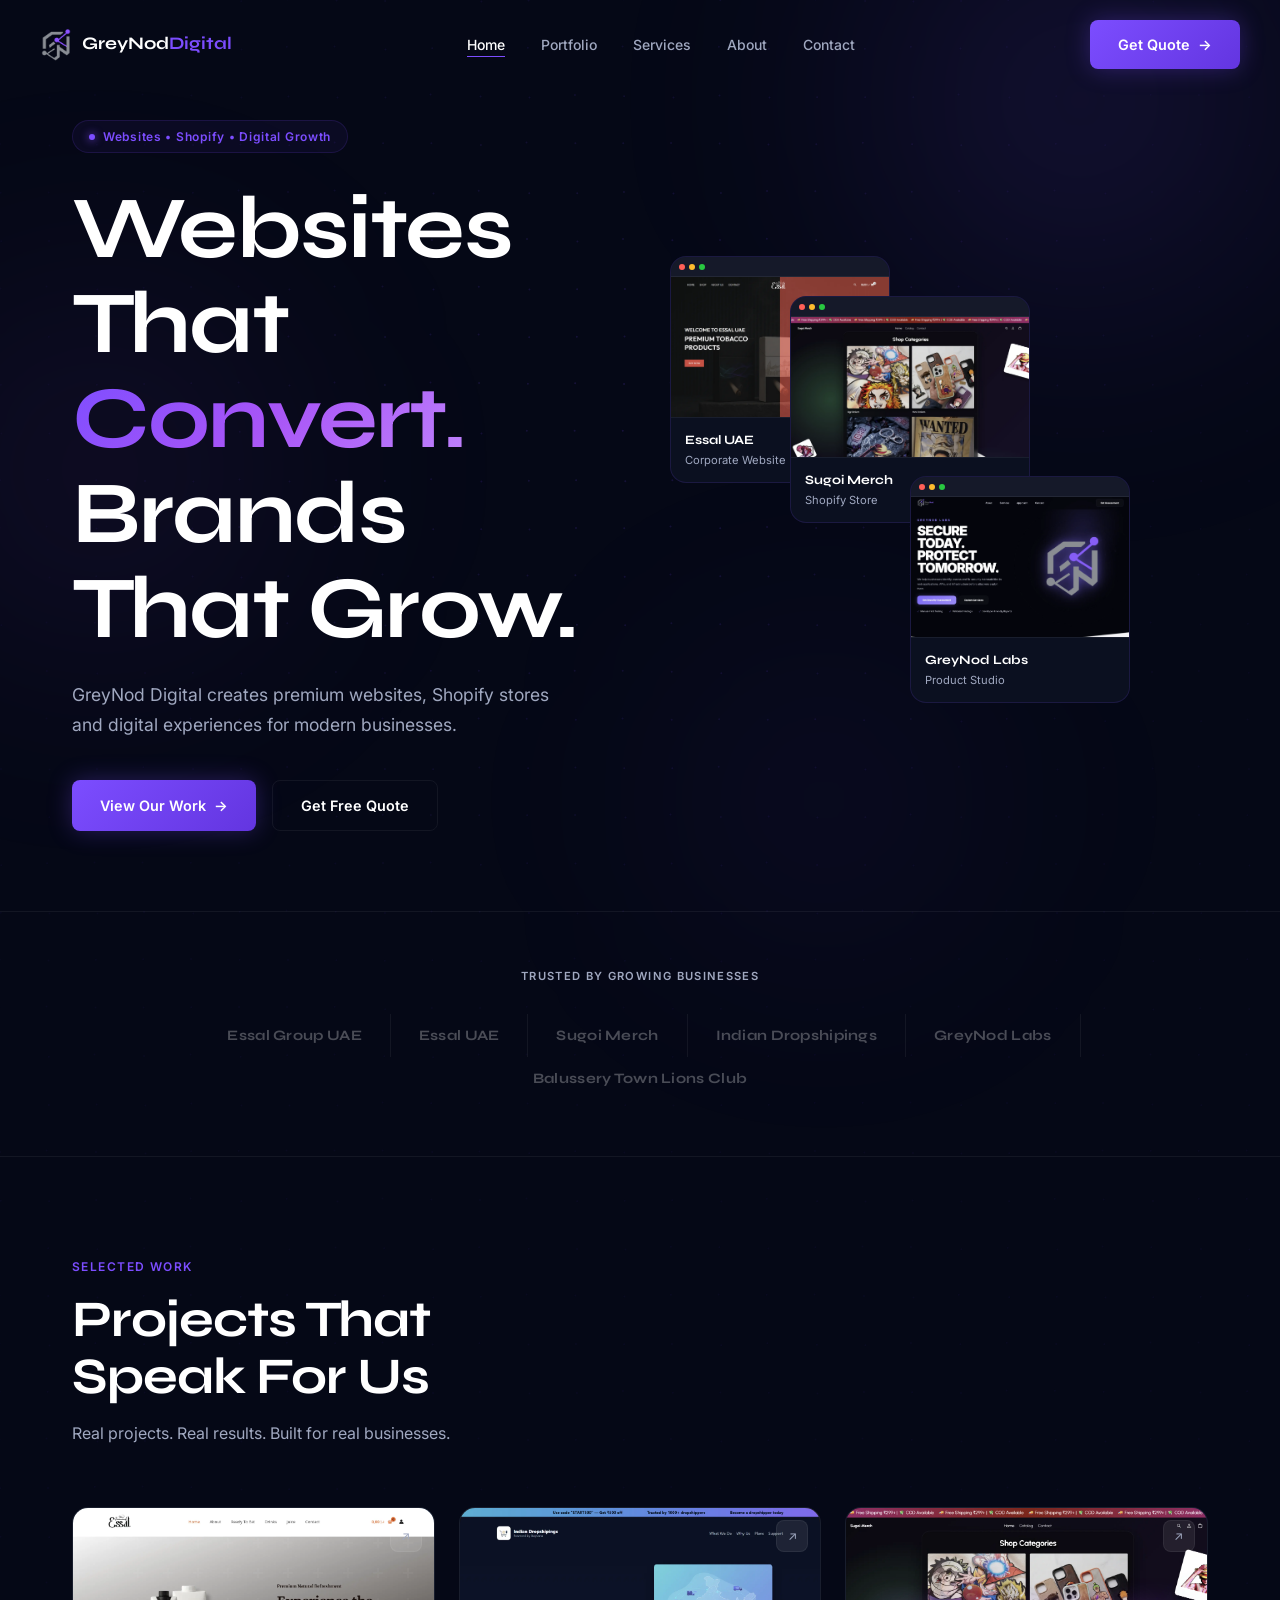
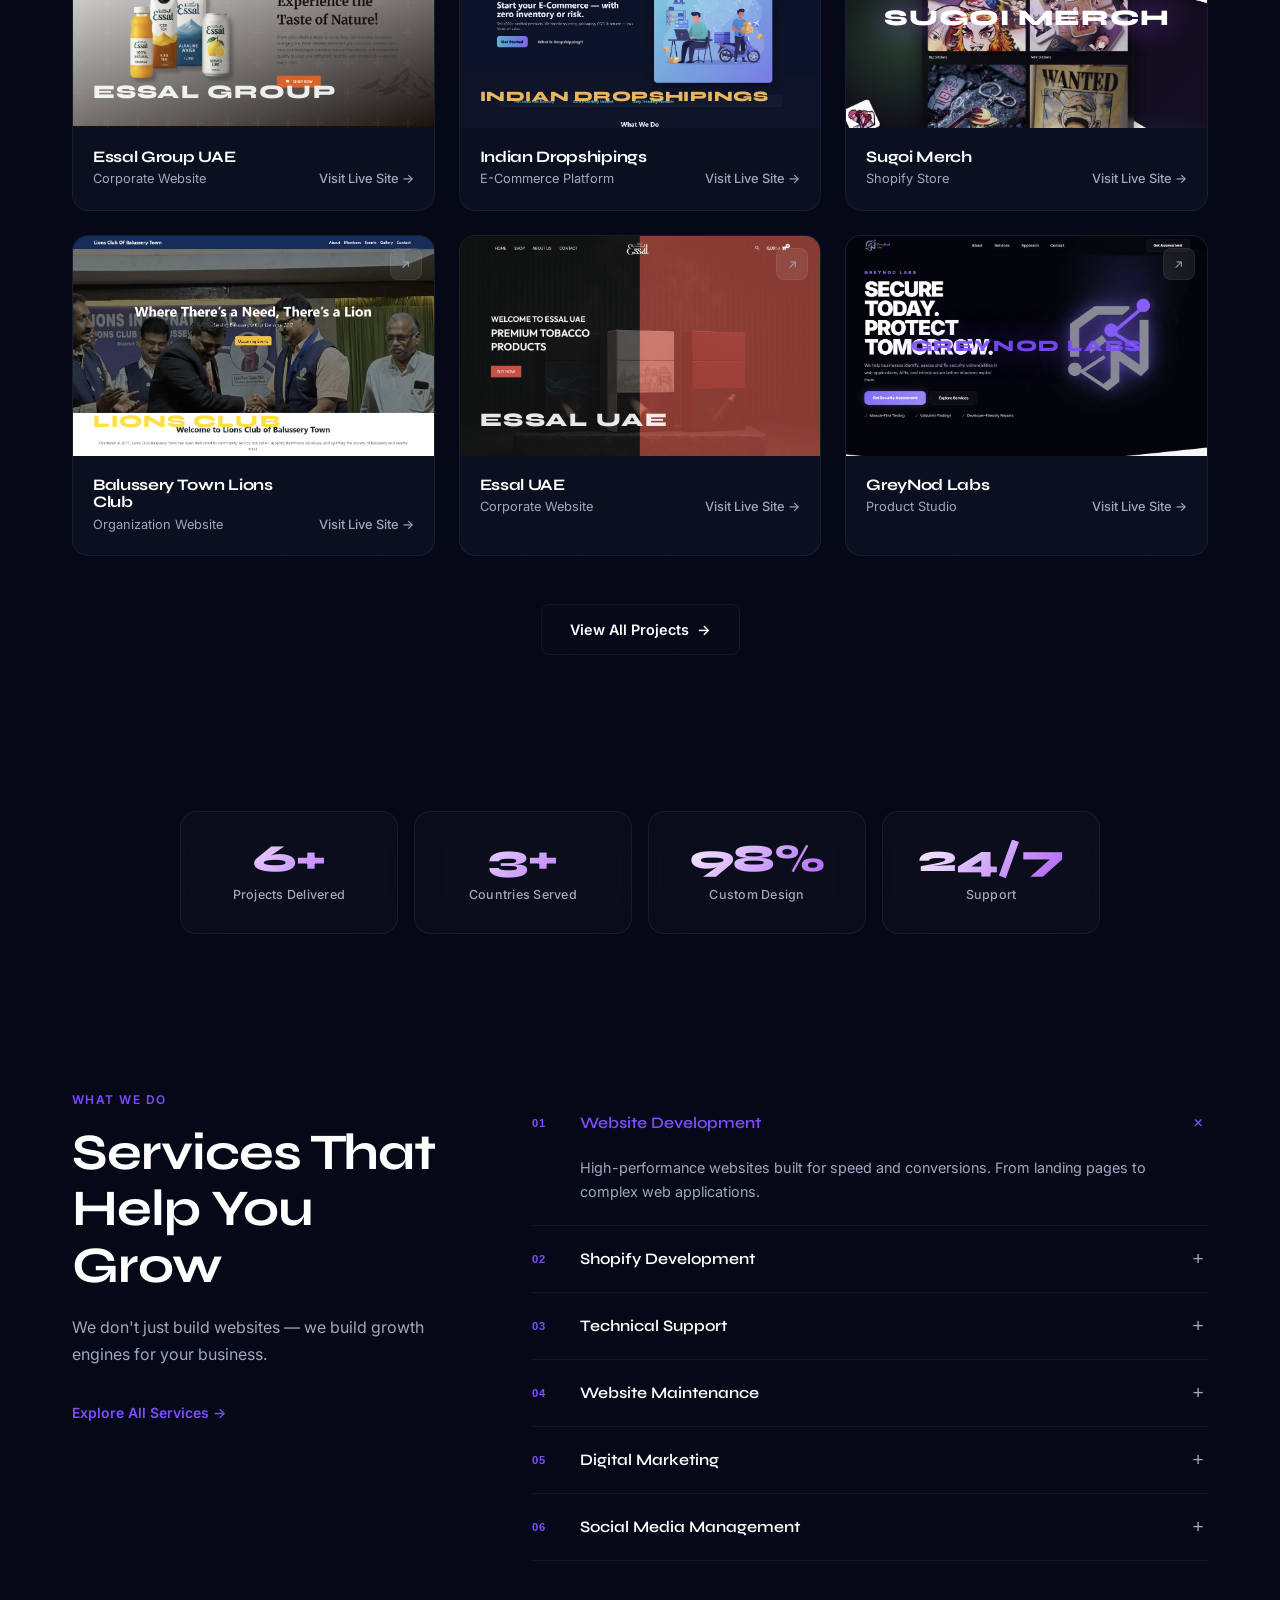
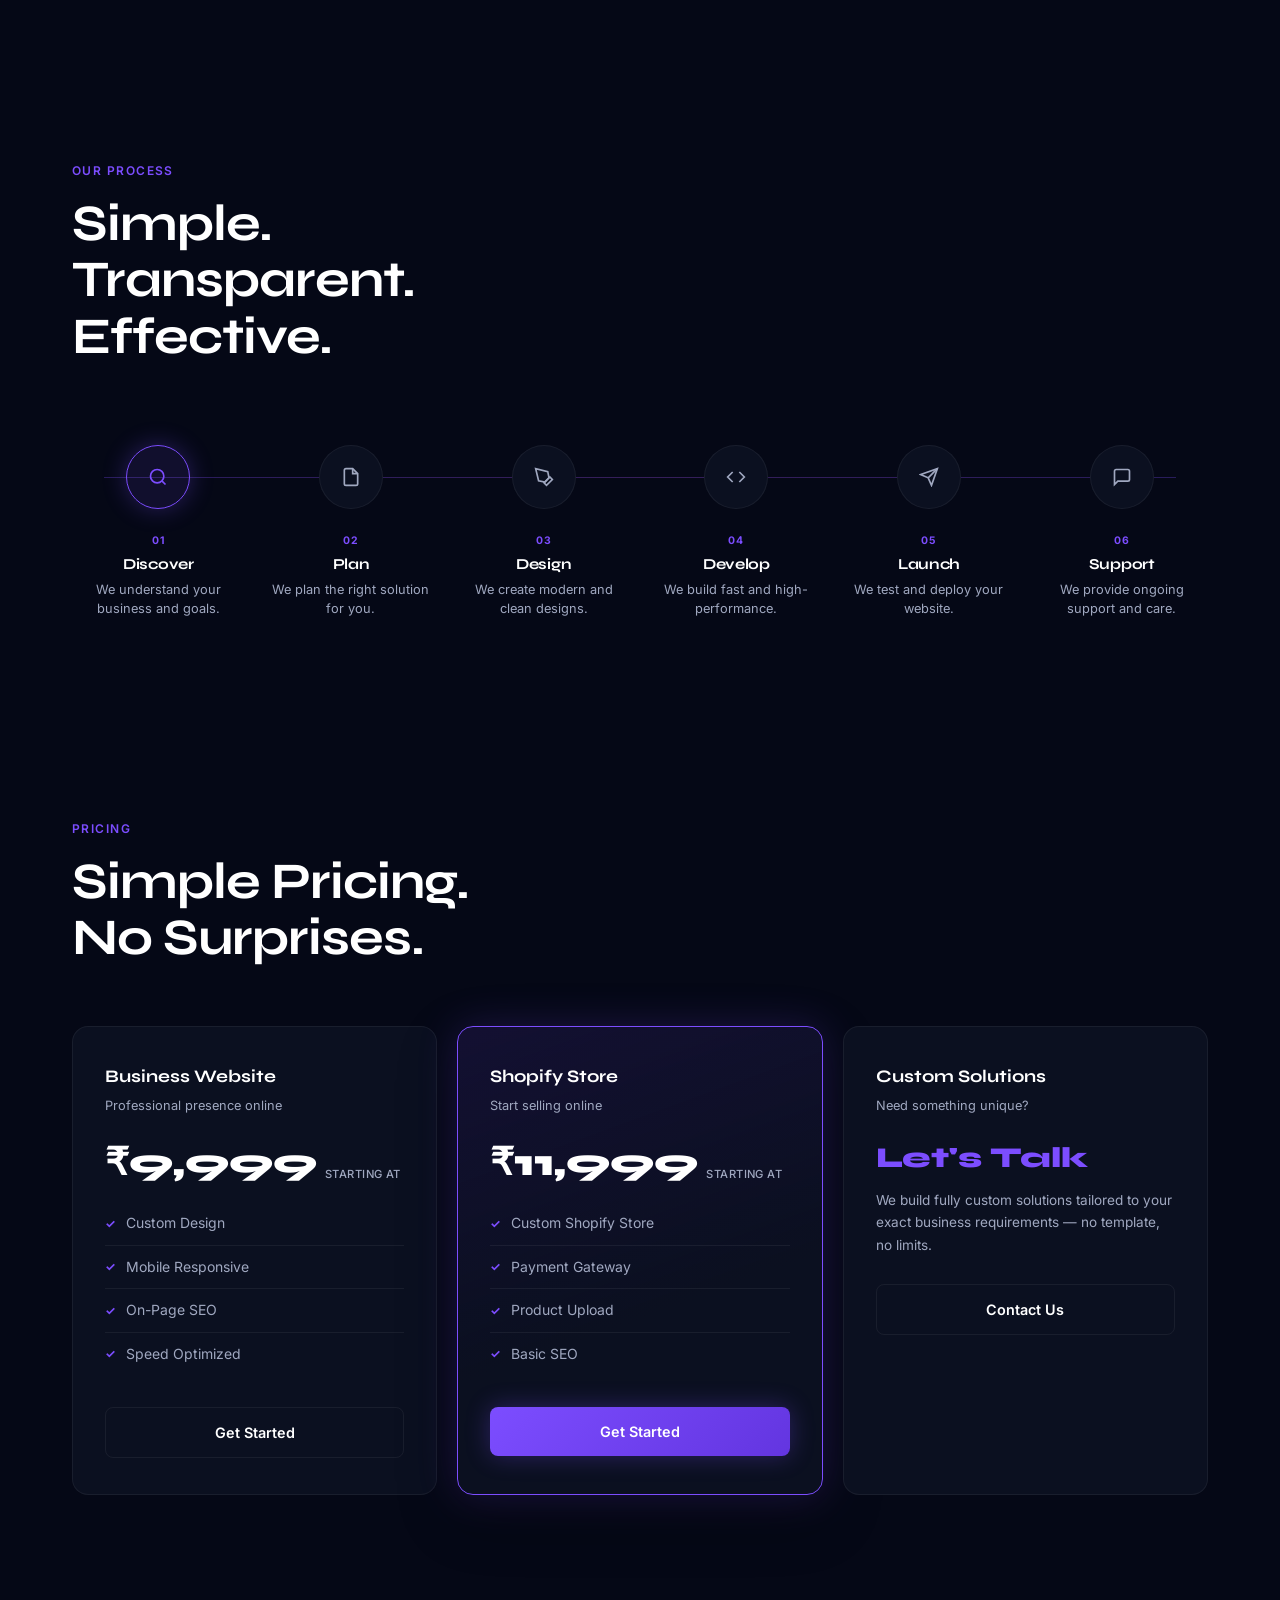
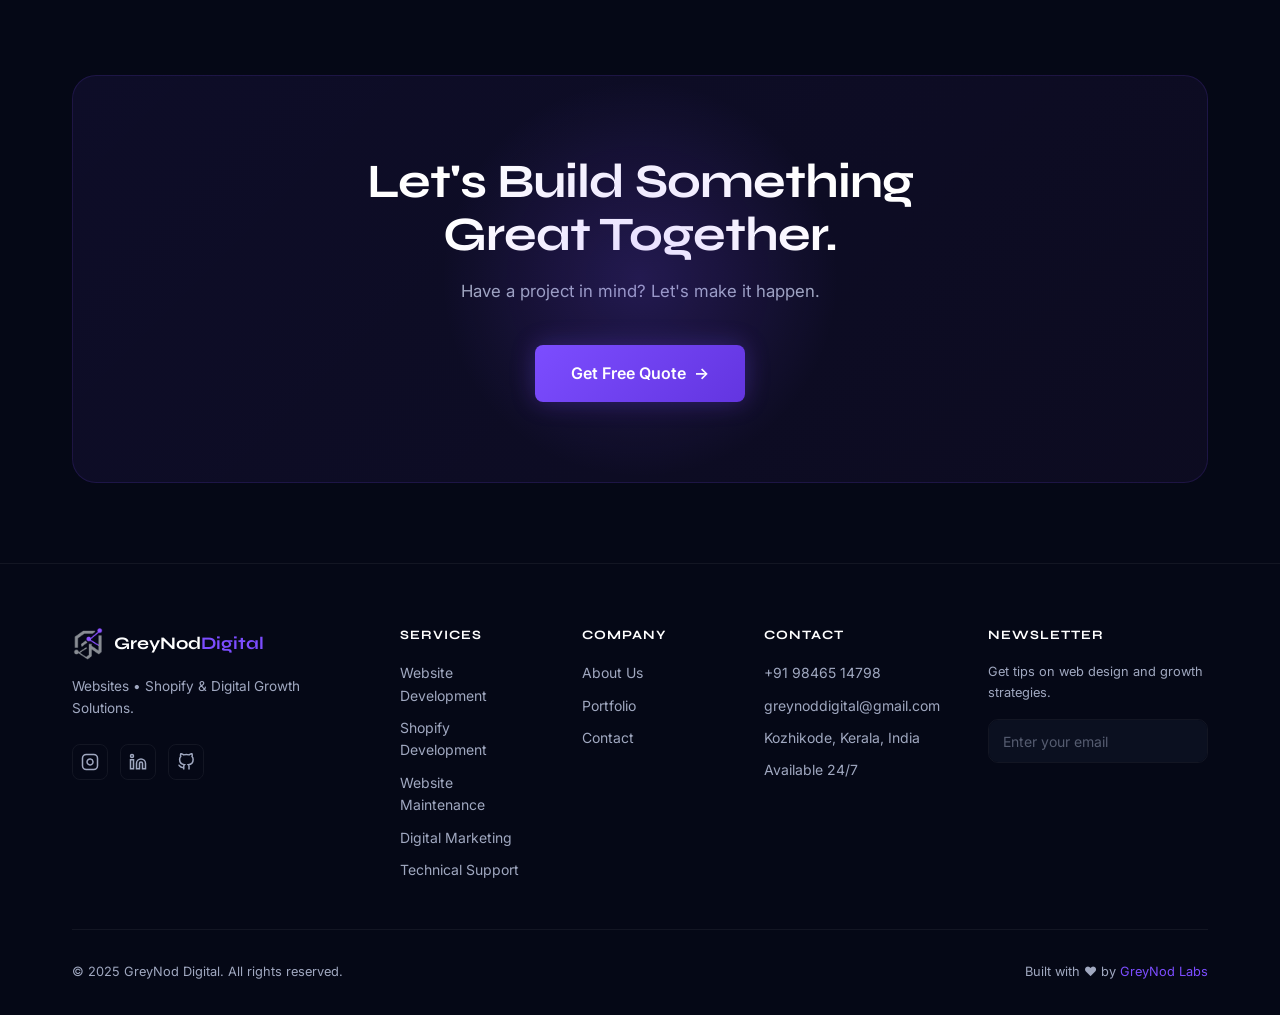
==== commit 74b01120: "Update index.html" ====
--- a/index.html
+++ b/index.html
@@ -5,7 +5,7 @@
   <meta name="viewport" content="width=device-width, initial-scale=1.0" />
   <title>GreyNod Digital — Websites • Shopify • Digital Growth</title>
   <meta name="description" content="GreyNod Digital creates premium websites, Shopify stores and digital experiences for modern businesses." />
-  <link rel="canonical" href="https://greynoddigital.com/" />
+  <link rel="canonical" href="https://greynoddigital.github.io/" />
   <link rel="icon" href="assets/logo/favicon.ico" />
   <meta property="og:type" content="website" />
   <meta property="og:title" content="GreyNod Digital — Websites • Shopify • Digital Growth" />
@@ -578,8 +578,8 @@
         <div class="footer-links-group">
           <h5>Contact</h5>
           <ul>
-            <li><a href="tel:+917736514798">+91 77365 14798</a></li>
-            <li><a href="mailto:greynodlabs@gmail.com">greynodlabs@gmail.com</a></li>
+            <li><a href="tel:+919846514798">+91 98465 14798</a></li>
+            <li><a href="mailto:greynoddigital@gmail.com">greynoddigital@gmail.com</a></li>
             <li>Kozhikode, Kerala, India</li>
             <li>Available 24/7</li>
           </ul>
@@ -595,11 +595,11 @@
       </div>
       <div class="footer-bottom">
         <p>© 2025 GreyNod Digital. All rights reserved.</p>
-        <p class="footer-credit">Built with ❤ by <a href="#">GreyNod Labs</a></p>
+        <p class="footer-credit">Built with ❤ by <a href="https://greynodlabs.com/">GreyNod Labs</a></p>
       </div>
     </div>
   </footer>
 
   <script src="main.js"></script>
 </body>
-</html>+</html>
